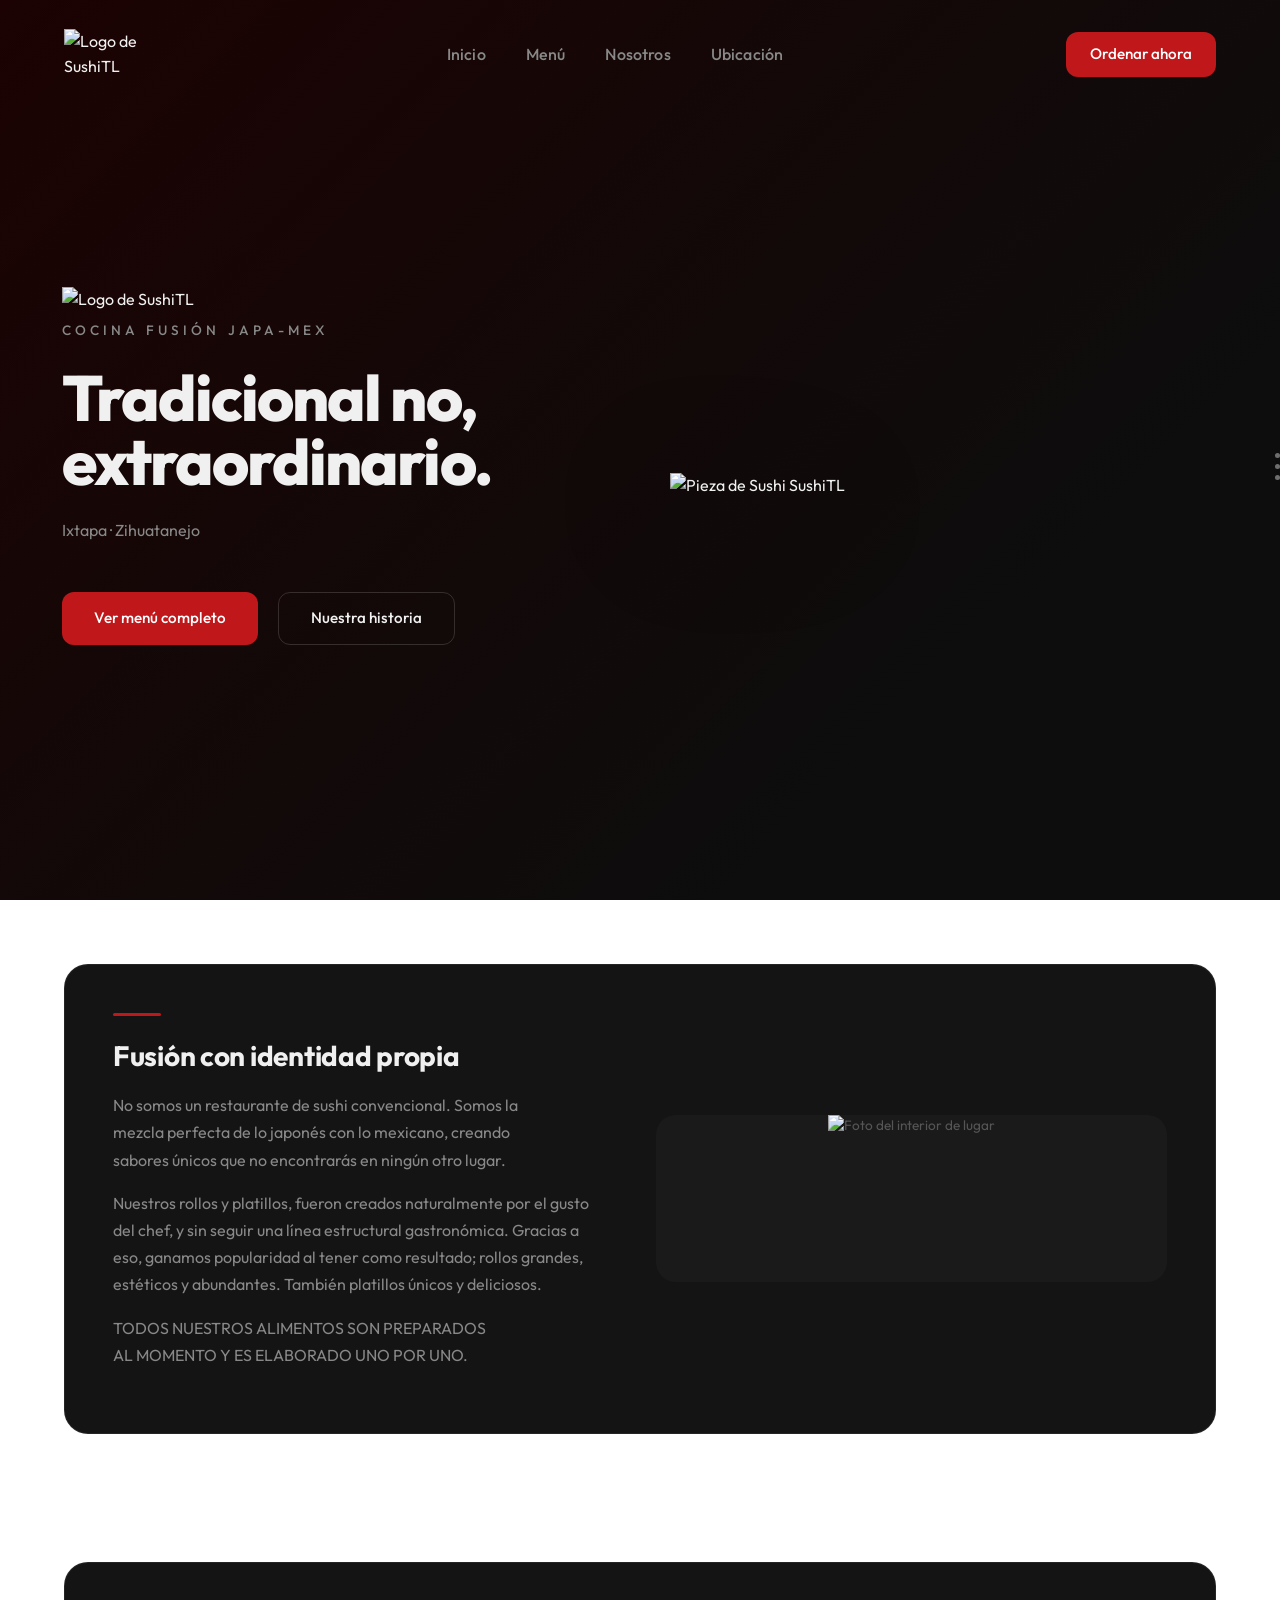
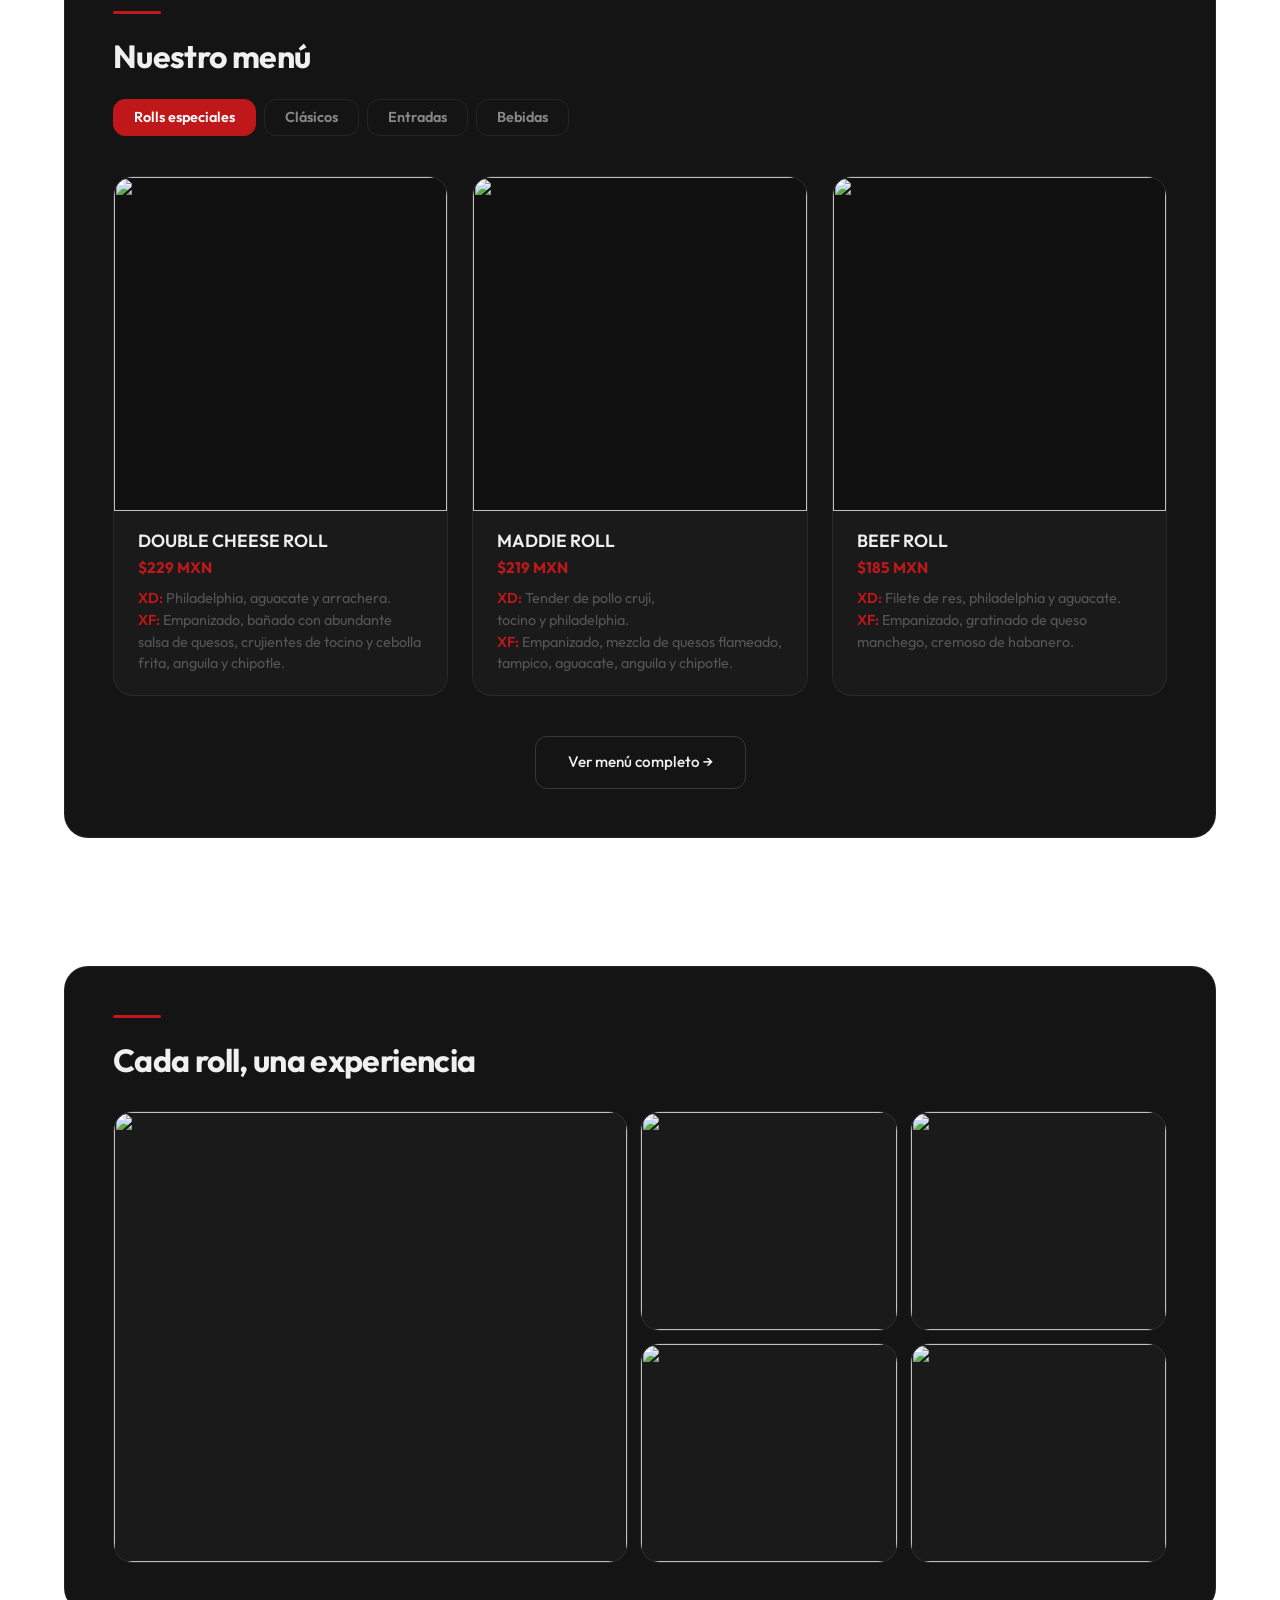
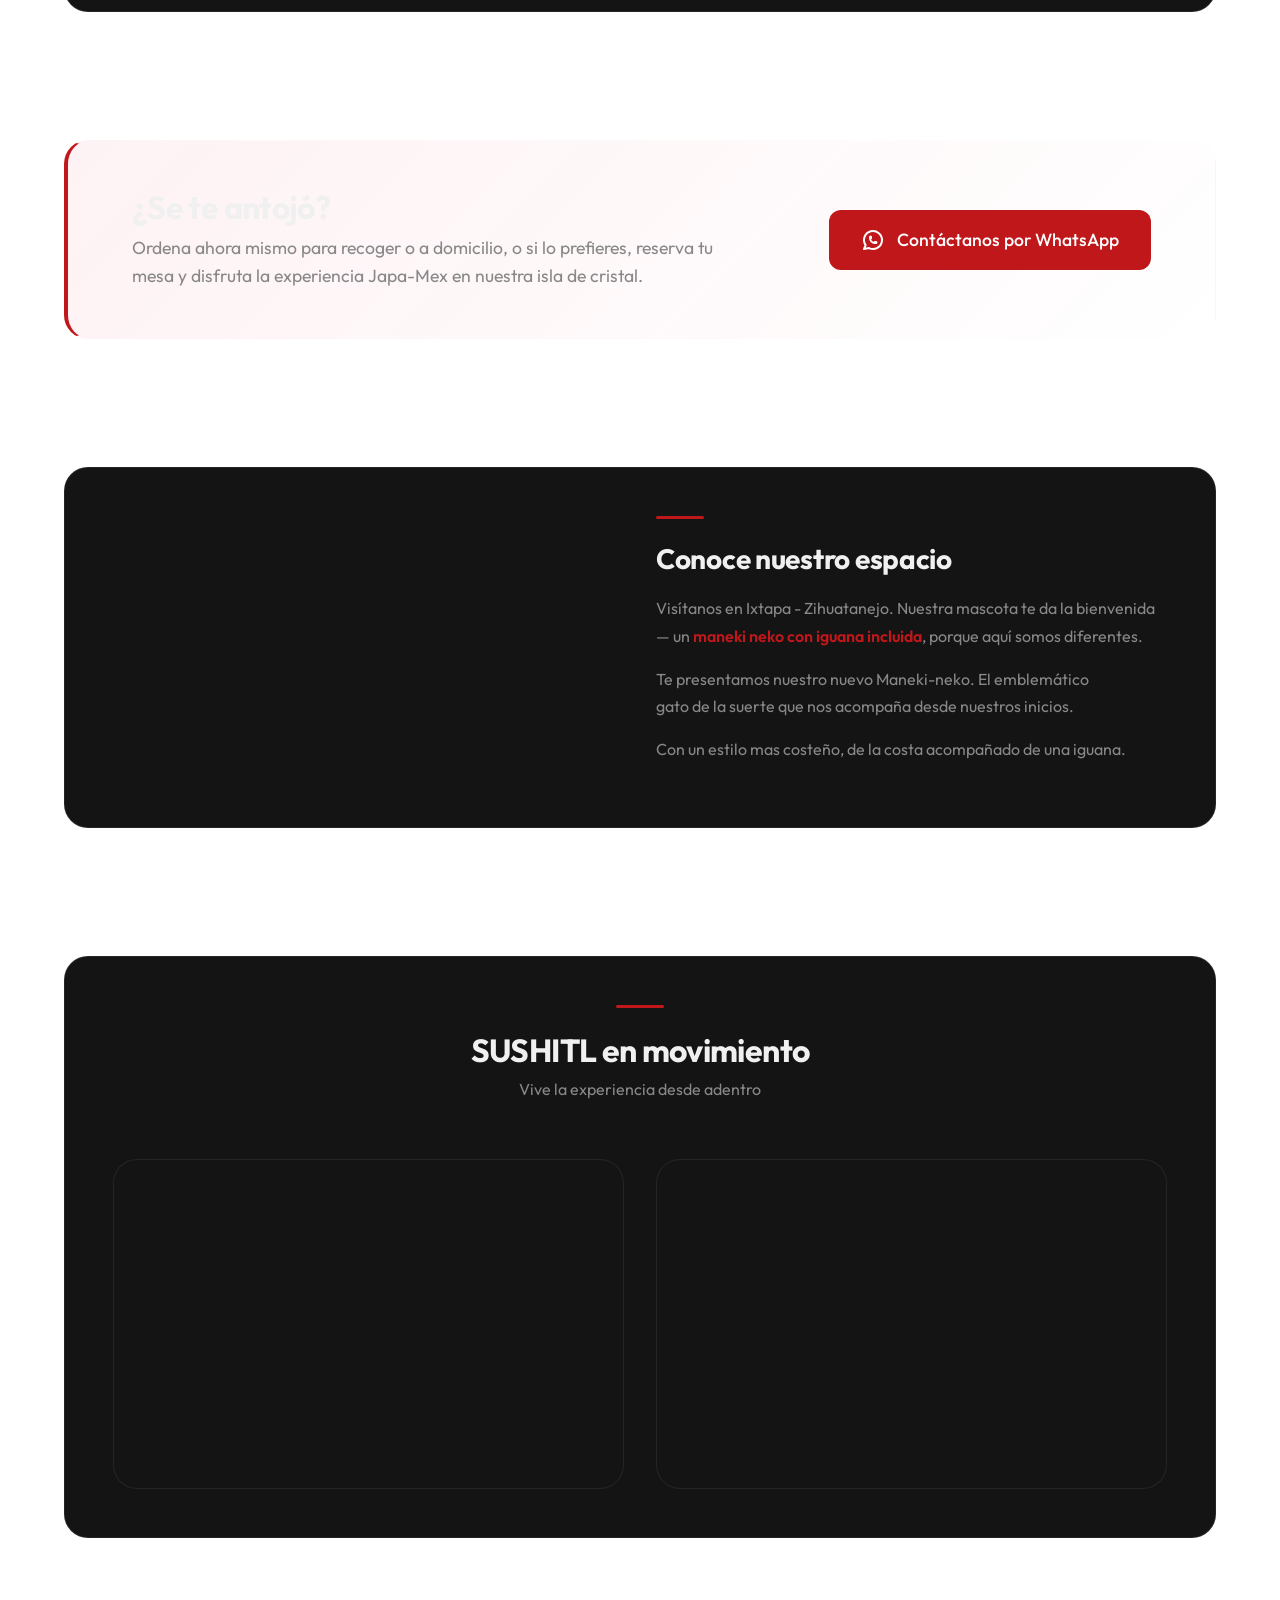
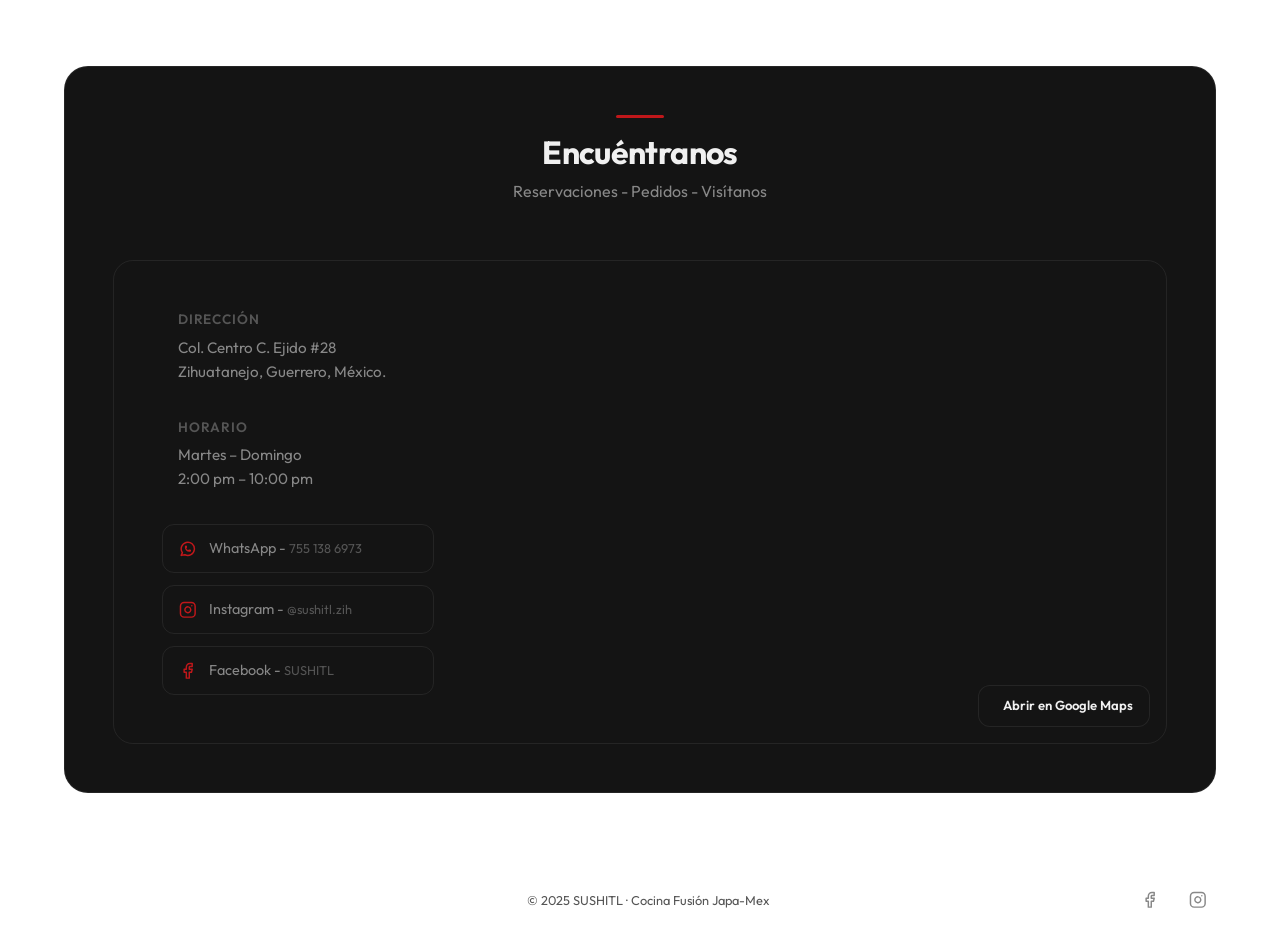
==== index.html @ c2fad71a "Initial commit" ====
<!DOCTYPE html>
<html lang="es">

<head>
    <meta charset="UTF-8">
    <meta name="viewport" content="width=device-width, initial-scale=1.0">
    <title>SUSHITL | Tradicional no, Extraordinario</title>
    <link rel="icon" href="images/sushitl-logo.jpg" type="image/png">
    <meta name="description"
        content="SushiTL — Cocina Fusión Japa-Mex en Ixtapa · Zihuatanejo. Tradicional no, extraordinario. Rollos únicos, ambiente con actitud y sabor que rompe esquemas.">

    <!-- CSS -->
    <link rel="stylesheet" href="index.css">

    <!-- Icons (Lucide via CDN — estilo outline limpio) -->
    <link rel="stylesheet" href="https://cdn.jsdelivr.net/npm/lucide-static@latest/font/lucide.min.css">
</head>

<body>

    <!-- ═══════════════════════════════════════════
         SECCIÓN 1 — NAVEGACIÓN FIJA (Floating Pill)
         ═══════════════════════════════════════════ -->
    <nav class="navbar" id="navbar">
        <div class="nav-inner">
            <a href="#" class="nav-logo">
                <img src="images/sushitl-logo.webp" alt="Logo de SushiTL" class="logo-sushi">
            </a>

            <div class="nav-links" id="navLinks">
                <a href="#inicio">Inicio</a>
                <a href="#menu">Menú</a>
                <a href="#nosotros">Nosotros</a>
                <a href="#contacto">Ubicación</a>
            </div>

            <div class="nav-cta">
                <a href="https://wa.me/527551386973" target="_blank" class="btn btn-primary">Ordenar ahora</a>
            </div>

            <div class="nav-hamburger" id="navHamburger">
                <span></span>
                <span></span>
                <span></span>
            </div>
        </div>
    </nav>


    <!-- ═══════════════════════════════════════════
         SECCIÓN 2 — HERO PRINCIPAL
         ═══════════════════════════════════════════ -->
    <section class="hero" id="inicio">
        <div class="container hero-container">
            <!-- Columna Izquierda: Información -->
            <div class="hero-content">
                <div class="hero-logo">
                    <img src="images/sushitl-logo.webp" alt="Logo de SushiTL">
                </div>
                <p class="hero-tagline-sub">Cocina Fusión Japa-Mex</p>

                <h1>Tradicional no,<br>extraordinario.</h1>
                <p class="hero-location">Ixtapa · Zihuatanejo</p>

                <div class="hero-btns">
                    <a href="menu.html" class="btn btn-primary">Ver menú completo</a>
                    <a href="#nosotros" class="btn btn-ghost">Nuestra historia</a>
                </div>
            </div>

            <!-- Columna Derecha: Visual Protagonista -->
            <div class="hero-visual">
                <img src="images/descarga (1) (1).webp" alt="Pieza de Sushi SushiTL" class="hero-main-img">
            </div>
        </div>

        <!-- Decoración scroll -->
        <div class="hero-scroll">
            <span class="dot"></span>
            <span class="dot"></span>
            <span class="dot"></span>
        </div>
    </section>


    <!-- ═══════════════════════════════════════════
         SECCIÓN 3 — PROPUESTA DE VALOR / NOSOTROS
         ═══════════════════════════════════════════ -->
    <section class="section-spacing" id="nosotros">
        <div class="container">
            <div class="island">
                <div class="about-grid">
                    <div class="about-text">
                        <span class="red-line"></span>
                        <h2>Fusión con identidad propia</h2>
                        <p>No somos un restaurante de sushi convencional. Somos la mezcla perfecta de lo japonés con lo
                            mexicano, creando sabores únicos que no encontrarás en ningún otro lugar.</p>
                        <p>Nuestros rollos y platillos, fueron creados naturalmente por el gusto del chef, y sin seguir
                            una línea estructural gastronómica. Gracias a eso, ganamos popularidad al tener como
                            resultado; rollos grandes, estéticos y abundantes. También platillos únicos y deliciosos.
                        </p>
                        <p>TODOS NUESTROS ALIMENTOS SON PREPARADOS AL MOMENTO Y ES ELABORADO UNO POR UNO.</p>
                    </div>

                    <!-- PLACEHOLDER DE IMAGEN — Reemplazar con foto real -->
                    <div class="img-placeholder" id="img-about">
                        <img src="https://scontent.fzih1-1.fna.fbcdn.net/v/t39.30808-6/488909285_1261597365696601_9047463245509413797_n.jpg?_nc_cat=102&ccb=1-7&_nc_sid=b895b5&_nc_ohc=j288w4Dm8j8Q7kNvwFAEn2N&_nc_oc=Adr-n_yNKhBr1cwa4BgNX-9LPPC2iqt2MtTGx2uJZjyz4WB-P-htLuH_4IhL6_fvprG1IUCR7dQPRV7jxufiazBk&_nc_zt=23&_nc_ht=scontent.fzih1-1.fna&_nc_gid=7O1BqbRXb-C21qXTEwcbvg&_nc_ss=7a3a8&oh=00_Af1lSzBT2AkLTJF55dZ5pf234eXpmf8d72IYXFbyvSBJcA&oe=69EC7AC1"
                            alt="Foto del interior de lugar">
                    </div>
                </div>
            </div>
        </div>
    </section>


    <!-- ═══════════════════════════════════════════
         SECCIÓN 4 — MENÚ DESTACADO
         ═══════════════════════════════════════════ -->
    <section class="section-spacing" id="menu">
        <div class="container">
            <div class="island">
                <span class="red-line"></span>
                <h2 class="section-title">Nuestro menú</h2>

                <!-- Tabs de categoría -->
                <div class="menu-tabs">
                    <button class="menu-tab active" data-category="especiales">Rolls especiales</button>
                    <button class="menu-tab" data-category="clasicos">Clásicos</button>
                    <button class="menu-tab" data-category="entradas">Entradas</button>
                    <button class="menu-tab" data-category="bebidas">Bebidas</button>
                </div>

                <!-- Grid de platillos -->
                <div class="menu-grid" id="menuGrid">

                    <!-- Card 1 — Double Cheese Roll -->
                    <div class="menu-card" data-category="especiales">
                        <div class="menu-card-img">
                            <img src="https://scontent.fzih1-1.fna.fbcdn.net/v/t39.30808-6/540526323_1395556042300732_8328363149174479813_n.jpg?_nc_cat=109&ccb=1-7&_nc_sid=7b2446&_nc_ohc=UUCuMqIdQoIQ7kNvwHUlQF5&_nc_oc=Adr47FfxOa3nIsk9gmMFgqzasvCRX0ozVfVD-gwCmPlXpL87I1YR-zJu-p2eWfHbLpS0tubYmrkVbJ8DWxlq22N6&_nc_zt=23&_nc_ht=scontent.fzih1-1.fna&_nc_gid=wGWGQAonHroOcv-V3FwlXQ&_nc_ss=7a3a8&oh=00_Af1nj7dkqT46IygThmx-CPEhFl9mWLd_klX8VqLkmdwcKA&oe=69EC69FC"
                                alt="">
                        </div>
                        <div class="menu-card-body">
                            <h3 class="menu-card-name">Double Cheese Roll</h3>
                            <span class="menu-card-price">$229 MXN</span>
                            <p class="menu-card-desc"><span style="font-weight: 600;" class="span-red">XD:</span>
                                Philadelphia, aguacate y arrachera. <br>
                                <span style="font-weight: 600;" class="span-red">XF:</span>
                                Empanizado, bañado con abundante salsa de quesos, crujientes de tocino y cebolla frita,
                                anguila y chipotle.
                            </p>
                        </div>
                    </div>

                    <!-- Card 2 — Mexican Roll -->
                    <div class="menu-card" data-category="especiales">
                        <div class="menu-card-img">
                            <img src="https://scontent.fzih1-1.fna.fbcdn.net/v/t39.30808-6/523802828_1389402636249406_4219379159739626044_n.jpg?_nc_cat=104&ccb=1-7&_nc_sid=7b2446&_nc_ohc=CtJhnJ2GrNwQ7kNvwFtiHzm&_nc_oc=Ado78tTeSIDZXLUwZ9AQ8dxCO96zUX1_dsQJ3-uDCcINPbY_hvE2w-11Zo4yLDR3RcHH5v_jFxO1D9uiylkZcCZr&_nc_zt=23&_nc_ht=scontent.fzih1-1.fna&_nc_gid=wjVRnpnN-qmLonpI6UIrSg&_nc_ss=7a3a8&oh=00_Af2FSueLe7eCL6HaOLmU8WIL2c3nt99rgUXjwlHLmE5LoQ&oe=69EC814E"
                                alt="">
                        </div>
                        <div class="menu-card-body">
                            <h3 class="menu-card-name">Maddie Roll</h3>
                            <span class="menu-card-price">$219 MXN</span>
                            <p class="menu-card-desc"><span style="font-weight: 600;" class="span-red">XD:</span>
                                Tender de pollo crují, tocino y philadelphia. <br>
                                <span style="font-weight: 600;" class="span-red">XF:</span>
                                Empanizado, mezcla de quesos flameado, tampico, aguacate, anguila y chipotle.
                            </p>
                        </div>
                    </div>

                    <!-- Card 3 — Sushitl Roll -->
                    <div class="menu-card" data-category="especiales">
                        <div class="menu-card-img">
                            <img src="https://scontent.fzih1-1.fna.fbcdn.net/v/t39.30808-6/561546674_1436857454837257_3097389067008338746_n.jpg?_nc_cat=103&ccb=1-7&_nc_sid=7b2446&_nc_ohc=PKKvgyGpVHQQ7kNvwFVO32X&_nc_oc=AdpDOObJ7pAHWVuXeuziMd2-mc9EzMa9zBwXL4WwqKbGQ5nwJWM7nWlcDPFVipjd2852vxw8-0h6_H4CS1qDMF0u&_nc_zt=23&_nc_ht=scontent.fzih1-1.fna&_nc_gid=krl9rfp1JKHWBkgB8FW_pQ&_nc_ss=7a3a8&oh=00_Af3tlQXPiD1dD2gIAmfeuvt7n5izL148DNpJF5q-daAW2g&oe=69EC8676"
                                alt="">
                        </div>
                        <div class="menu-card-body">
                            <h3 class="menu-card-name">Beef Roll</h3>
                            <span class="menu-card-price">$185 MXN</span>
                            <p class="menu-card-desc"><span style="font-weight: 600;" class="span-red">XD:</span>
                                Filete de res, philadelphia y aguacate. <br>
                                <span style="font-weight: 600;" class="span-red">XF:</span>
                                Empanizado, gratinado de queso manchego, cremoso de habanero.
                            </p>
                        </div>
                    </div>

                    <!-- Card 5 — Philadelphia Roll (Clásicos) -->
                    <div class="menu-card" data-category="clasicos" style="display:none;">
                        <div class="menu-card-img">
                            <img src="https://scontent.fzih1-1.fna.fbcdn.net/v/t39.30808-6/557014695_1421921629664173_5354417396296960469_n.jpg?_nc_cat=110&ccb=1-7&_nc_sid=7b2446&_nc_ohc=M07DYJAZya0Q7kNvwEkoaJS&_nc_oc=Ado0bG4xbPPBVE0rC6q3gCMhzCUZf3VZXn6FoalnIlmHTMoXlbcT6MV09F1q-AFsOeSgJIvB2UlZmOpUw9_rY4Kt&_nc_zt=23&_nc_ht=scontent.fzih1-1.fna&_nc_gid=5YYjxZYN1wIbvnoe6AErRg&_nc_ss=7a3a8&oh=00_Af0TT12CDiBcgMlWd3GB7FiP9PN0k78Kmz2en5VMPus63g&oe=69EC68A9"
                                alt="">
                        </div>
                        <div class="menu-card-body">
                            <h3 class="menu-card-name">Macho Roll</h3>
                            <span class="menu-card-price">$169 MXN</span>
                            <p class="menu-card-desc"><span style="font-weight: 600;" class="span-red">XD:</span>
                                Camarones tempura, surimi y philadelphia <br>
                                <span style="font-weight: 600;" class="span-red">XF:</span>
                                Laminas de plátano frito y salsa de anguila.
                            </p>
                        </div>
                    </div>

                    <!-- Card 6 — Tempura Roll (Clásicos) -->
                    <div class="menu-card" data-category="clasicos" style="display:none;">
                        <div class="menu-card-img">
                            <img src="https://scontent.fzih1-1.fna.fbcdn.net/v/t39.30808-6/574571363_1454053576450978_3975585918088760446_n.jpg?_nc_cat=103&ccb=1-7&_nc_sid=7b2446&_nc_ohc=QMqWvP1f7Q8Q7kNvwGgd4eX&_nc_oc=Adq1wDwwXnw9GDzJk-m61cebipkeZw1mWChgTgE7zCy4mPkEqDHPg6GRrf3L-FKNb0C8tMxwn0c7eKEpqMlRR0UK&_nc_zt=23&_nc_ht=scontent.fzih1-1.fna&_nc_gid=vNafDTb923XmkB7J7mMvaQ&_nc_ss=7a3a8&oh=00_Af26FwPBb4dPlUTrwA9vXXo_SPpgKoU8K50KV5DePkZjpA&oe=69EC626A"
                                alt="">
                        </div>
                        <div class="menu-card-body">
                            <h3 class="menu-card-name">Avocado Roll</h3>
                            <span class="menu-card-price">$169 MXN</span>
                            <p class="menu-card-desc"><span style="font-weight: 600;" class="span-red">XD:</span>
                                Camarones empanizados, surimi y philadelphia <br>
                                <span style="font-weight: 600;" class="span-red">XF:</span>
                                Laminas de aguacate y ajonjolí tostado.
                            </p>
                        </div>
                    </div>

                    <!-- Card 7 — Edamames (Entradas) -->
                    <div class="menu-card" data-category="entradas" style="display:none;">
                        <div class="menu-card-img">
                            <img src="https://scontent.fzih1-1.fna.fbcdn.net/v/t39.30808-6/657554545_1576715770851424_7192884410417153863_n.jpg?_nc_cat=100&ccb=1-7&_nc_sid=7b2446&_nc_ohc=zaaAwC4Z20QQ7kNvwGt1XL0&_nc_oc=AdpJ_rG2-_7u7DTF183WSvBx82SiPsAQG1bpp4ue2hLIJUi-c_VEuROQ2duEfa4AaW7pInXXXPFvXao3AWHPcHBo&_nc_zt=23&_nc_ht=scontent.fzih1-1.fna&_nc_gid=BEZl2bsNV4z3j-K2MByCkg&_nc_ss=7a3a8&oh=00_Af2jlT7IT2fWm3QtS8hsdDPyIka6tbIeIybJSNyh5kgMeA&oe=69EC745F"
                                alt="">
                        </div>
                        <div class="menu-card-body">
                            <h3 class="menu-card-name">Tostaditas</h3>
                            <span class="menu-card-price">$85 MXN</span>
                            <p class="menu-card-desc">Tostadita a base de wonton, proteína de tu elección aderezado,
                                cubos de aguacate, coronado con poro frito y ajonjolí tostado.
                            </p>
                            <p class="menu-card-desc"><span class="span-red">ATÚN - CAMARÓN ROCA - PULPO</span></p>
                        </div>
                    </div>

                    <div class="menu-card" data-category="entradas" style="display:none;">
                        <div class="menu-card-img">
                            <img src="https://scontent.fzih1-1.fna.fbcdn.net/v/t39.30808-6/490587693_1267379968451674_1986711699972758935_n.jpg?_nc_cat=107&ccb=1-7&_nc_sid=7b2446&_nc_ohc=PAeDcPkonyoQ7kNvwFJaau3&_nc_oc=Adr28mf7bDhpcGTuutlllZIbUTYqu_DY-b3dDI7wOKrD0odDJV568PIksCF9DHJmrCjXmCEmEkkUDb_n5i43K1wM&_nc_zt=23&_nc_ht=scontent.fzih1-1.fna&_nc_gid=l0V00ROWUF85YK1zF_zNmw&_nc_ss=7a3a8&oh=00_Af04W3AO47E5pdRdk_xCBNf8blMGmQ5P7buFWU3Tw7-Aow&oe=69EC5EF4"
                                alt="">
                        </div>
                        <div class="menu-card-body">
                            <h3 class="menu-card-name">Gyozas</h3>
                            <span class="menu-card-price">$129 MXN</span>
                            <p class="menu-card-desc">Pequeñas empanaditas japonesas a base de harina suave, rellenas de
                                su elección, cocidas a vapor y selladas a sartén. Acompañadas de salsa macha.
                            </p>
                            <p class="menu-card-desc"><span class="span-red">CAMARÓN - KIMCHI - POLLO - CERDO</span></p>
                        </div>
                    </div>

                    <!-- Card 9 — Mezcalada (Bebidas) -->
                    <div class="menu-card" data-category="bebidas" style="display:none;">
                        <div class="menu-card-img">
                            <img src="https://scontent.fzih1-1.fna.fbcdn.net/v/t39.30808-6/609180510_1505343841321951_2818492868222442061_n.jpg?_nc_cat=103&ccb=1-7&_nc_sid=7b2446&_nc_ohc=tzYf1JUfvmwQ7kNvwFrOGEN&_nc_oc=AdqZPAdEE9J4f6iZjRrZ3nBhRNGagrCP2LNoqyoc8nCZkq6e656tlGYhAoGXsMxmtnbskReKicGbXni0VsdoGOJo&_nc_zt=23&_nc_ht=scontent.fzih1-1.fna&_nc_gid=UYf-Wz7FQGAaOjPaocj87Q&_nc_ss=7a3a8&oh=00_Af0ZRegW0PC_nccXc-gss0YghAoRDk6i0rVPn1F7zM-8-A&oe=69EC9323"
                                alt="">
                        </div>
                        <div class="menu-card-body">
                            <h3 class="menu-card-name">Aperol Spritz</h3>
                            <span class="menu-card-price">$135 MXN</span>
                        </div>
                    </div>
                </div>

                <div class="menu-cta">
                    <a href="menu.html" class="btn btn-ghost">Ver menú completo →</a>
                </div>
            </div>
        </div>
    </section>


    <!-- ═══════════════════════════════════════════
         SECCIÓN 5 — GALERÍA VISUAL
         ═══════════════════════════════════════════ -->
    <section class="section-spacing" id="galeria">
        <div class="container">
            <div class="island">
                <span class="red-line"></span>
                <h2 class="section-title">Cada roll, una experiencia</h2>

                <div class="gallery-grid">
                    <!-- Item Grande (izquierda) -->
                    <div class="gallery-item large" id="gallery-1">
                        <!-- PLACEHOLDER: Foto principal macro de roll con palillos y salsa goteando -->
                        <img src="https://scontent.fzih1-1.fna.fbcdn.net/v/t39.30808-6/580574814_1461377355718600_2843613885724667035_n.jpg?_nc_cat=101&ccb=1-7&_nc_sid=7b2446&_nc_ohc=BiSjCanF7wYQ7kNvwGD2PPX&_nc_oc=AdrKBaTXfxIO1rOy83sti0W013ttQAX3UWQNoTd1hgkyF_UztcPY1gwSGbeCTujt8eW6oSm5pmUxXypJCI053wix&_nc_zt=23&_nc_ht=scontent.fzih1-1.fna&_nc_gid=8jhRuSya27n6Lqu_nYimzA&_nc_ss=7a3a8&oh=00_Af3TPR7jY4suqP_QKfAPUR-3Z9w1h7ATMKUlxinXxHiDRw&oe=69EC9573"
                            alt="">
                        <div class="gallery-overlay"><span>Mejor producto</span></div>
                    </div>

                    <!-- Item 2 -->
                    <div class="gallery-item" id="gallery-2">
                        <!-- PLACEHOLDER: Foto de plato completo en mesa oscura -->
                        <img src="https://scontent.fzih1-1.fna.fbcdn.net/v/t39.30808-6/632871021_1539976424525359_7280901007860494483_n.jpg?_nc_cat=100&ccb=1-7&_nc_sid=7b2446&_nc_ohc=0BspWyTMum4Q7kNvwErzGRk&_nc_oc=Adp1-K79wQHLo7aOOLyQSrw9w1-Smfx2sx8rEX66JWzwdOOdNFdrMt-uxGDtMi_r4W1IEULwJRnU4E1Kemg-0YhE&_nc_zt=23&_nc_ht=scontent.fzih1-1.fna&_nc_gid=hXA16NYXFiBdyyxFazqonw&_nc_ss=7a3a8&oh=00_Af36NgHSXmSkuBegOc7Qokl-gX309YRA-Om-hQgyHe3FBg&oe=69EC872E"
                            alt="">
                        <div class="gallery-overlay"><span>Plato servido</span></div>
                    </div>

                    <!-- Item 3 -->
                    <div class="gallery-item" id="gallery-3">
                        <!-- PLACEHOLDER: Foto del chef preparando -->
                        <img src="https://scontent.fzih1-1.fna.fbcdn.net/v/t39.30808-6/574570836_1454053569784312_4088708623225959851_n.jpg?_nc_cat=100&ccb=1-7&_nc_sid=7b2446&_nc_ohc=_jQuwWzy2BQQ7kNvwHe5SV5&_nc_oc=AdoBWhqi5j5Thf9JRueknI6cvQvnce_VZrfdWiO5FbAIf067QqdOevr-gaZsCWE2y53moHj-4ZGtRAVCB9dNG9sw&_nc_zt=23&_nc_ht=scontent.fzih1-1.fna&_nc_gid=V4Yzao28C9nUJEqBAhc-wQ&_nc_ss=7a3a8&oh=00_Af1VaNzl9ZAJUOrBKldVjN2gMu0VaOfVJbwKd_h9PjOAgQ&oe=69EC7254"
                            alt="">
                        <div class="gallery-overlay"><span>Preparación</span></div>
                    </div>

                    <!-- Item 4 -->
                    <div class="gallery-item" id="gallery-4">
                        <!-- PLACEHOLDER: Foto de ensalada/entrada japonesa -->
                        <img src="https://scontent.fncg1-1.fna.fbcdn.net/v/t39.30808-6/490406394_1272113467978324_7812839161911314140_n.jpg?_nc_cat=104&ccb=1-7&_nc_sid=7b2446&_nc_ohc=7zSOhuPcTPIQ7kNvwFLxkW1&_nc_oc=Ado12nkD-K5md2qQsUO7CFZ0voDIiYg7Vk-KyIrFBNOGY8frPHffnS_6uOTxu-1TmfM&_nc_zt=23&_nc_ht=scontent.fncg1-1.fna&_nc_gid=Cpo0G3h10OEF5NM9b9QofA&_nc_ss=7a3a8&oh=00_Af1vhIEhCccPXS4sP4Gu0-TOctUVMa_oOc9XYS-AtBeOew&oe=69EC6155"
                            alt="">
                        <div class="gallery-overlay"><span>Entradas</span></div>
                    </div>

                    <!-- Item 5 -->
                    <div class="gallery-item" id="gallery-5">
                        <!-- PLACEHOLDER: Foto del local (neón / ambiente nocturno) -->
                        <img src="https://scontent.fzih1-1.fna.fbcdn.net/v/t39.30808-6/497510512_1293422625847408_6113783587060354869_n.jpg?_nc_cat=108&ccb=1-7&_nc_sid=7b2446&_nc_ohc=e7lS0Pun6XcQ7kNvwH1EvaM&_nc_oc=AdqjqU2p7wpAETQgI6kgqpyNOhqxmThb08kGdXqNijFJ3V1Bm6RFVjLkvtXCWI-Q2YDJJo6_tCKSs2MEZUfLp5tI&_nc_zt=23&_nc_ht=scontent.fzih1-1.fna&_nc_gid=GzglkAxXn1XAG8bjQuqHgg&_nc_ss=7a3a8&oh=00_Af1ixvHSnr3d8K67IdDiA3puLCdgvPiVMVVW3ejq5k5rZQ&oe=69EC6C91"
                            alt="">
                        <div class="gallery-overlay"><span>Ambiente</span></div>
                    </div>
                </div>
            </div>
        </div>
    </section>

    <!-- SECCION CTA - ORDENA AQUI -->
    <section class="section-spacing">
        <div class="container">
            <div class="island cta-banner">
                <div class="cta-banner-content">
                    <h2 class="section-title">¿Se te antojó?</h2>
                    <p>Ordena ahora mismo para recoger o a domicilio, o si lo prefieres, reserva tu mesa y disfruta la
                        experiencia Japa-Mex en nuestra isla de cristal.</p>
                </div>
                <div class="cta-banner-action">
                    <a href="https://wa.me/527551386973" target="_blank" class="btn btn-primary cta-banner-whatsapp">
                        <svg xmlns="http://www.w3.org/2000/svg" width="24" height="24" viewBox="0 0 24 24" fill="none"
                            stroke="currentColor" stroke-width="2" stroke-linecap="round" stroke-linejoin="round"
                            class="icon-whatsapp">
                            <path d="M3 21l1.65 -3.8a9 9 0 1 1 3.4 2.9l-5.05 .9" />
                            <path
                                d="M9 10a.5 .5 0 0 0 1 0v-1a.5 .5 0 0 0 -1 0v1a5 5 0 0 0 5 5h1a.5 .5 0 0 0 0 -1h-1a.5 .5 0 0 0 0 1" />
                        </svg>
                        Contáctanos por WhatsApp
                    </a>
                </div>
            </div>
        </div>
    </section>

    <!-- SECCION 6 - MASCOTA -->
    <section class="section-spacing" id="mascota">
        <div class="container">
            <div class="island">
                <div class="mascota-grid">
                    <!-- PLACEHOLDER DE IMAGEN — Reemplazar con foto real -->
                    <div class="img-placeholder" id="img-mascota">
                        <img src="https://scontent.fzih1-1.fna.fbcdn.net/v/t39.30808-6/598927546_1493570005832668_8672663399149172513_n.jpg?stp=cp6_dst-jpg_tt6&_nc_cat=106&ccb=1-7&_nc_sid=7b2446&_nc_ohc=W15fcniDXTAQ7kNvwFxr3O3&_nc_oc=AdqV5VWGL9g_Zt0OXhoQ9P0eObEqFzX3ZimFlxLqub37gHpehZqvV3-_xmZRgmCRaZs0Um1O_muoL-X4wRPnLPTd&_nc_zt=23&_nc_ht=scontent.fzih1-1.fna&_nc_gid=Cb3FwvlXGXGipKxZNdNhmQ&_nc_ss=7a3a8&oh=00_Af1ErX-EsvX99TV02y8Eck06NOAj5hM8qbU9gORPq7m19w&oe=69EC66E9"
                            alt="">
                    </div>
                    <div class="mascota-text">
                        <span class="red-line"></span>
                        <h2>Conoce nuestro espacio</h2>
                        <p>Visítanos en Ixtapa - Zihuatanejo. Nuestra mascota te da la bienvenida — un <span
                                class="span-red" style="font-weight: 600;">maneki neko con iguana incluida</span>,
                            porque aquí somos diferentes.</p>
                        <p>Te presentamos nuestro nuevo Maneki-neko. El emblemático gato de la suerte que nos acompaña
                            desde nuestros inicios.</p>
                        <p>Con un estilo mas costeño, de la costa acompañado de una iguana.</p>
                    </div>
                </div>
            </div>
        </div>
    </section>

    <!-- SECCION 7 - VIDEOS -->
    <section class="section-spacing" id="videos">
        <div class="container">
            <div class="island">
                <div style="text-align: center; margin-bottom: 3.5rem;">
                    <span class="red-line" style="margin-left: auto; margin-right: auto;"></span>
                    <h2 class="section-title">SUSHITL en movimiento</h2>
                    <p class="section-subtitle">Vive la experiencia desde adentro</p>
                </div>
                <div class="video-grid">
                    <div class="video-item island">
                        <iframe src="https://www.youtube.com/embed/W0Xjdb2YWQU?si=ZS0RaQgnHz6q-3ah"
                            title="YouTube video player" frameborder="0"
                            allow="accelerometer; autoplay; clipboard-write; encrypted-media; gyroscope; picture-in-picture; web-share"
                            referrerpolicy="strict-origin-when-cross-origin" allowfullscreen></iframe>
                    </div>
                    <div class="video-item island">
                        <iframe src="https://www.youtube.com/embed/GTZU9Tnh3_o?si=cCFGqNfFOaOFScrv"
                            title="YouTube video player" frameborder="0"
                            allow="accelerometer; autoplay; clipboard-write; encrypted-media; gyroscope; picture-in-picture; web-share"
                            referrerpolicy="strict-origin-when-cross-origin" allowfullscreen></iframe>
                    </div>
                </div>
            </div>
        </div>
    </section>

    <!-- SECCION 8 - UBICACION Y CONTACTO -->
    <section class="section-spacing" id="contacto">
        <div class="container">
            <div class="island">
                <div style="text-align: center; margin-bottom: 3.5rem;">
                    <span class="red-line" style="margin: 0 auto 1rem;"></span>
                    <h2 class="section-title">Encuéntranos</h2>
                    <p class="section-subtitle">Reservaciones - Pedidos - Visítanos</p>
                </div>

                <div class="contact-layout">
                    <div class="contact-panel">
                        <div class="contact-address-block">
                            <i class="icon-map-pin contact-panel-icon"></i>
                            <div>
                                <strong>Dirección</strong>
                                <p>Col. Centro C. Ejido #28</p>
                                <p>Zihuatanejo, Guerrero, México.</p>
                            </div>
                        </div>

                        <div class="contact-address-block">
                            <i class="icon-clock contact-panel-icon"></i>
                            <div>
                                <strong>Horario</strong>
                                <p>Martes – Domingo<br>2:00 pm – 10:00 pm</p>
                            </div>
                        </div>

                        <div class="contact-ctas">
                            <a href="https://wa.me/527551386973" target="_blank" class="contact-cta-pill">
                                <svg xmlns="http://www.w3.org/2000/svg" width="24" height="24" viewBox="0 0 24 24"
                                    fill="none" stroke="currentColor" stroke-width="2" stroke-linecap="round"
                                    stroke-linejoin="round" class="icon-whatsapp">
                                    <path d="M3 21l1.65 -3.8a9 9 0 1 1 3.4 2.9l-5.05 .9" />
                                    <path
                                        d="M9 10a.5 .5 0 0 0 1 0v-1a.5 .5 0 0 0 -1 0v1a5 5 0 0 0 5 5h1a.5 .5 0 0 0 0 -1h-1a.5 .5 0 0 0 0 1" />
                                </svg>
                                <span>WhatsApp - <small>755 138 6973</small></span>
                            </a>
                            <a href="https://www.instagram.com/sushitl.zih/" target="_blank" class="contact-cta-pill">
                                <svg xmlns="http://www.w3.org/2000/svg" width="24" height="24" viewBox="0 0 24 24"
                                    fill="none" stroke="currentColor" stroke-width="2" stroke-linecap="round"
                                    stroke-linejoin="round" class="icon-instagram">
                                    <rect x="2" y="2" width="20" height="20" rx="5" ry="5"></rect>
                                    <path d="M16 11.37A4 4 0 1 1 12.63 8 4 4 0 0 1 16 11.37z"></path>
                                    <line x1="17.5" y1="6.5" x2="17.51" y2="6.5"></line>
                                </svg>
                                <span>Instagram - <small>@sushitl.zih</small></span>
                            </a>
                            <a href="https://www.facebook.com/SUSHITL.ZIHUATANEJO/" target="_blank"
                                class="contact-cta-pill">
                                <svg xmlns="http://www.w3.org/2000/svg" width="24" height="24" viewBox="0 0 24 24"
                                    fill="none" stroke="currentColor" stroke-width="2" stroke-linecap="round"
                                    stroke-linejoin="round" class="icon-facebook">
                                    <path d="M18 2h-3a5 5 0 0 0-5 5v3H7v4h3v8h4v-8h3l1-4h-4V7a1 1 0 0 1 1-1h3z"></path>
                                </svg>
                                <span>Facebook - <small>SUSHITL</small></span>
                            </a>
                        </div>
                    </div>

                    <div class="contact-map">
                        <iframe
                            src="https://www.google.com/maps/embed?pb=!1m18!1m12!1m3!1d1971.2!2d-101.5577561!3d17.6404369!2m3!1f0!2f0!3f0!3m2!1i1024!2i768!4f13.1!3m3!1m2!1s0x8434774fcfdcc17d%3A0x140328b078bb4a69!2sSUSHITL%20COCINA%20FUSI%C3%93N%20JAPAMEX!5e0!3m2!1ses-419!2smx!4v1713634000000!5m2!1ses-419!2smx"
                            width="100%" height="100%" style="border:0;" allowfullscreen="" loading="lazy"
                            referrerpolicy="no-referrer-when-downgrade"></iframe>
                        <a href="https://www.google.com/maps/place/SUSHITL+COCINA+FUSI%C3%93N+JAPAMEX/@17.640442,-101.560331,790m/data=!3m2!1e3!4b1!4m6!3m5!1s0x8434774fcfdcc17d:0x140328b078bb4a69!8m2!3d17.6404369!4d-101.5577561!16s%2Fg%2F11js2btvky"
                            target="_blank" class="map-open-btn">
                            <i class="icon-external-link"></i> Abrir en Google Maps
                        </a>
                    </div>
                </div>
            </div>
        </div>
    </section>

    <!-- ═══════════════════════════════════════════
         SECCIÓN 8 — FOOTER
         ═══════════════════════════════════════════ -->
    <footer class="site-footer">
        <div class="container">
            <div class="footer-inner">
                <div class="footer-logo">
                    <img src="images/sushitl-logo.webp" alt="">
                </div>

                <span class="footer-copy">© 2025 SUSHITL · Cocina Fusión Japa-Mex</span>

                <div class="footer-social">
                    <a href="https://www.facebook.com/SUSHITL.ZIHUATANEJO/" target="_blank" title="Facebook">
                        <svg xmlns="http://www.w3.org/2000/svg" width="24" height="24" viewBox="0 0 24 24" fill="none"
                            stroke="currentColor" stroke-width="2" stroke-linecap="round" stroke-linejoin="round"
                            class="icon-facebook">
                            <path d="M18 2h-3a5 5 0 0 0-5 5v3H7v4h3v8h4v-8h3l1-4h-4V7a1 1 0 0 1 1-1h3z"></path>
                        </svg>
                    </a>
                    <a href="https://www.instagram.com/sushitl.zih/" target="_blank" title="Instagram">
                        <svg xmlns="http://www.w3.org/2000/svg" width="24" height="24" viewBox="0 0 24 24" fill="none"
                            stroke="currentColor" stroke-width="2" stroke-linecap="round" stroke-linejoin="round"
                            class="icon-instagram">
                            <rect x="2" y="2" width="20" height="20" rx="5" ry="5"></rect>
                            <path d="M16 11.37A4 4 0 1 1 12.63 8 4 4 0 0 1 16 11.37z"></path>
                            <line x1="17.5" y1="6.5" x2="17.51" y2="6.5"></line>
                        </svg>
                    </a>
                </div>
            </div>
        </div>
    </footer>


    <!-- ═══════════════════════════════════════════
         JAVASCRIPT
         ═══════════════════════════════════════════ -->
    <script>
        // ── Navbar scroll effect ──
        const navbar = document.getElementById('navbar');
        window.addEventListener('scroll', () => {
            navbar.classList.toggle('scrolled', window.scrollY > 50);
        });

        // ── Mobile hamburger ──
        const hamburger = document.getElementById('navHamburger');
        const navLinks = document.getElementById('navLinks');

        hamburger.addEventListener('click', () => {
            hamburger.classList.toggle('open');
            navLinks.classList.toggle('open');
        });

        // Close mobile menu on link click
        navLinks.querySelectorAll('a').forEach(link => {
            link.addEventListener('click', () => {
                hamburger.classList.remove('open');
                navLinks.classList.remove('open');
            });
        });

        // ── Menu tabs filtering ──
        const tabs = document.querySelectorAll('.menu-tab');
        const cards = document.querySelectorAll('.menu-card');

        tabs.forEach(tab => {
            tab.addEventListener('click', () => {
                // Update active tab
                tabs.forEach(t => t.classList.remove('active'));
                tab.classList.add('active');

                const category = tab.dataset.category;
                let visibleCount = 0;

                cards.forEach(card => {
                    if (card.dataset.category === category) {
                        card.style.display = '';
                        visibleCount++;
                        // Only show first 3
                        if (visibleCount > 3) card.style.display = 'none';
                    } else {
                        card.style.display = 'none';
                    }
                });
            });
        });
    </script>

</body>

</html>
---- index.css ----
@import url('https://fonts.googleapis.com/css2?family=Montserrat:ital,wght@0,100..900;1,100..900&family=Outfit:wght@100..900&display=swap');

/* ═══════════════════════════════════════════════════
   DESIGN TOKENS — SushiTL
   Modificar aquí para cambiar toda la estética global
   ═══════════════════════════════════════════════════ */
:root {
    /* Colores */
    --bg-deep: #0D0D0D;
    --bg-surface: #141414;
    --bg-card: #1A1A1A;
    --bg-card-hover: #222222;
    --border-subtle: rgba(255, 255, 255, 0.07);
    --border-hover: rgba(255, 255, 255, 0.15);

    --primary: #C0171A;
    --primary-soft: rgba(192, 23, 26, 0.15);
    --primary-glow: rgba(192, 23, 26, 0.4);

    --white: #FFFFFF;
    --text-primary: #F0F0F0;
    --text-secondary: #888888;
    --text-muted: #555555;

    /* Tipografía - Outfit (Activa), Montserrat (Disponible) */
    --font-main: 'Outfit', sans-serif;

    /* Espaciado */
    --section-gap: 4rem;
    --island-padding: 3rem;
    --island-radius: 24px;
    --card-radius: 20px;
    --pill-radius: 50px;
    --btn-radius: 12px;

    /* Transiciones */
    --ease: cubic-bezier(0.16, 1, 0.3, 1);
    --t-fast: 0.2s;
    --t-normal: 0.35s;
    --t-slow: 0.6s;
}

/* ═══════════════════════════════════════════════════
   RESET & BASE
   ═══════════════════════════════════════════════════ */
*,
*::before,
*::after {
    margin: 0;
    padding: 0;
    box-sizing: border-box;
}

html {
    scroll-behavior: smooth;
    font-size: 16px;
}

body {
    /* 3/4 rojos: El color carmesí domina la mayor parte del fondo */
    background: linear-gradient(135deg, #1c0202 0%, #0D0D0D 75%);
    background-attachment: fixed;
    color: var(--text-primary);
    font-family: var(--font-main);
    line-height: 1.6;
    overflow-x: hidden;
    -webkit-font-smoothing: antialiased;
    -moz-osx-font-smoothing: grayscale;
}

img {
    max-width: 100%;
    display: block;
}

a {
    text-decoration: none;
    color: inherit;
}

ul {
    list-style: none;
}

/* ═══════════════════════════════════════════════════
   LAYOUT UTILITIES
   ═══════════════════════════════════════════════════ */
.container {
    max-width: 1200px;
    margin: 0 auto;
    padding: 0 1.5rem;
}

.section-spacing {
    padding-top: var(--section-gap);
    padding-bottom: var(--section-gap);
}

/* Isla (contenedor flotante con bordes redondeados) */
.island {
    background: var(--bg-surface);
    border: 1px solid var(--border-subtle);
    border-radius: var(--island-radius);
    padding: var(--island-padding);
}



/* Acento: línea roja decorativa */
.red-line {
    display: block;
    width: 48px;
    height: 3px;
    background: var(--primary);
    margin-bottom: 1.5rem;
    border-radius: 2px;
}

/* ═══════════════════════════════════════════════════
   TIPOGRAFÍA
   ═══════════════════════════════════════════════════ */
h1,
h2,
h3,
h4 {
    font-weight: 700;
    line-height: 1.15;
    color: var(--text-primary);
}

.section-title {
    font-size: 2rem;
    font-weight: 700;
    letter-spacing: -0.02em;
}

.section-subtitle {
    font-size: 1rem;
    color: var(--text-secondary);
    font-weight: 400;
    margin-top: 0.5rem;
}

/* ═══════════════════════════════════════════════════
   BOTONES
   ═══════════════════════════════════════════════════ */
.btn {
    display: inline-flex;
    align-items: center;
    justify-content: center;
    gap: 0.5rem;
    padding: 0.85rem 2rem;
    font-family: var(--font-main);
    font-size: 0.95rem;
    font-weight: 500;
    border-radius: var(--btn-radius);
    border: none;
    cursor: pointer;
    transition: all var(--t-normal) var(--ease);
    white-space: nowrap;
}

.btn-primary {
    background: var(--primary);
    color: var(--white);
}

.btn-primary:hover {
    background: #d41b1e;
    transform: translateY(-2px);
    box-shadow: 0 8px 25px var(--primary-glow);
}

.btn-ghost {
    background: transparent;
    color: var(--text-primary);
    border: 1.5px solid var(--border-hover);
}

.btn-ghost:hover {
    background: rgba(255, 255, 255, 0.05);
    border-color: var(--white);
}

/* ═══════════════════════════════════════════════════
   SECCIÓN 1 — NAVBAR (Floating Pill)
   ═══════════════════════════════════════════════════ */
.navbar {
    position: fixed;
    top: 0;
    left: 0;
    width: 100%;
    z-index: 1000;
    background: transparent;
    border-bottom: 1px solid transparent;
    padding: 1.8rem 0;
    transition: all var(--t-normal) var(--ease);
}

.navbar.scrolled {
    background: rgba(13, 13, 13, 0.8);
    backdrop-filter: blur(15px);
    -webkit-backdrop-filter: blur(15px);
    border-bottom: 1px solid var(--border-subtle);
    padding: 1rem 0;
    box-shadow: 0 4px 30px rgba(0, 0, 0, 0.3);
}

.nav-inner {
    max-width: 1200px;
    margin: 0 auto;
    padding: 0 1.5rem;
    display: flex;
    align-items: center;
    justify-content: space-between;
}

/* Logo en Navbar */
.nav-logo {
    display: flex;
    align-items: baseline;
    gap: 0;
}

.nav-logo img {
    width: 100px;
    height: auto;
}

/* Links */
.nav-links {
    display: flex;
    align-items: center;
    gap: 2.5rem;
}

.nav-links a {
    font-weight: 500;
    color: var(--text-secondary);
    transition: color var(--t-fast);
    letter-spacing: 0.01em;
}

.nav-links a:hover {
    color: var(--white);
}

/* CTA del Navbar */
.nav-cta .btn {
    padding: 0.65rem 1.5rem;
    font-size: 0.95rem;
    border-radius: var(--btn-radius);
}

/* Hamburger (mobile) */
.nav-hamburger {
    display: none;
    flex-direction: column;
    gap: 5px;
    cursor: pointer;
    padding: 5px;
    z-index: 1001;
}

.nav-hamburger span {
    display: block;
    width: 24px;
    height: 2px;
    background: var(--white);
    border-radius: 2px;
    transition: all var(--t-fast);
}

/* ═══════════════════════════════════════════════════
   SECCIÓN 2 — HERO PRINCIPAL
   ═══════════════════════════════════════════════════ */
.hero {
    min-height: 100vh;
    display: flex;
    align-items: center;
    /* Centrado vertical real */
    padding: 0;
    /* Eliminamos padding excesivo para control total */
    position: relative;
    overflow: hidden;
}

.hero-container {
    display: grid;
    grid-template-columns: 1fr 1fr;
    align-items: center;
    gap: 4rem;
    width: 100%;
}

.hero-content {
    position: relative;
    z-index: 2;
    text-align: left;
    padding-top: 2rem;
    /* Compensar visualmente el Navbar */
}

.hero-visual {
    position: relative;
    z-index: 1;
    display: flex;
    justify-content: center;
    padding-top: 2rem;
    /* Regresamos al ajuste de posición baja */
}

.hero-main-img {
    width: 140%;
    max-width: 650px;
    height: auto;
    filter: drop-shadow(0 20px 60px rgba(0, 0, 0, 0.9));
    animation: floating 6s ease-in-out infinite;
    user-select: none;
    pointer-events: none;
    transform: translateY(20px);
    /* Regresamos la posición base baja */
}

@keyframes floating {

    0%,
    100% {
        transform: translateY(20px) rotate(0);
    }

    50% {
        transform: translateY(0px) rotate(1.5deg);
    }
}

/* Ajustes de elementos internos para alineación izquierda */
.hero-logo {
    display: flex;
    justify-content: flex-start;
    margin-bottom: 0.5rem;
}

.hero-logo img {
    width: 180px;
}

.hero-tagline-sub {
    font-size: 0.85rem;
    letter-spacing: 0.3em;
    text-transform: uppercase;
    color: var(--text-secondary);
    font-weight: 500;
    margin-bottom: 1.5rem;
}

.hero h1 {
    font-size: 4rem;
    /* Más grande e imponente */
    font-weight: 800;
    letter-spacing: -0.03em;
    line-height: 1;
    margin-bottom: 1.5rem;
}

.hero-location {
    font-size: 1rem;
    color: var(--text-secondary);
    margin-bottom: 3rem;
}

.hero-btns {
    display: flex;
    gap: 1.25rem;
    justify-content: flex-start;
}

/* Scroll dots */
.hero-scroll {
    margin-top: 2rem;
    display: flex;
    flex-direction: column;
    align-items: center;
    gap: 6px;
    opacity: 0.4;
}

.hero-scroll .dot {
    width: 5px;
    height: 5px;
    border-radius: 50%;
    background: var(--white);
    animation: pulse-dot 2s infinite;
}

.hero-scroll .dot:nth-child(2) {
    animation-delay: 0.3s;
}

.hero-scroll .dot:nth-child(3) {
    animation-delay: 0.6s;
}

@keyframes pulse-dot {

    0%,
    100% {
        opacity: 0.2;
        transform: scale(0.8);
    }

    50% {
        opacity: 1;
        transform: scale(1);
    }
}

/* ═══════════════════════════════════════════════════
   SECCIÓN 3 — PROPUESTA DE VALOR / NOSOTROS
   ═══════════════════════════════════════════════════ */
.about-grid {
    display: grid;
    grid-template-columns: 1fr 1fr;
    gap: 2rem;
    align-items: center;
}

.about-text h2 {
    font-size: 1.75rem;
    font-weight: 700;
    margin-bottom: 1.25rem;
    letter-spacing: -0.01em;
}

.about-text p {
    font-size: 1rem;
    color: var(--text-secondary);
    line-height: 1.7;
    margin-bottom: 1rem;
    text-wrap: balance;
}

/* Placeholder de imagen */
.img-placeholder {
    width: 100%;
    background: var(--bg-card);
    border-radius: var(--card-radius);
    overflow: hidden;
    display: flex;
    flex-direction: column;
    align-items: center;
    justify-content: center;
    gap: 1rem;
    color: var(--text-muted);
    font-size: 0.85rem;
    text-align: center;
}

.img-placeholder img {
    transition: all var(--t-fast);
}

.img-placeholder img:hover {
    transform: scale(1.05);
    transition: all var(--t-fast);
}

.img-placeholder .ph-label {
    font-weight: 600;
    color: var(--text-secondary);
}

.img-placeholder .ph-hint {
    font-size: 0.75rem;
    color: var(--text-muted);
    max-width: 200px;
}

/* Cuando se coloque una imagen real */
.img-placeholder.has-image {
    border: none;
    padding: 0;
    overflow: hidden;
}

.img-placeholder.has-image img {
    width: 100%;
    height: 100%;
    object-fit: cover;
}

/* ═══════════════════════════════════════════════════
   SECCIÓN 4 — MENÚ DESTACADO
   ═══════════════════════════════════════════════════ */

/* Tabs de categoría (Pill Selector) */
.menu-tabs {
    display: flex;
    gap: 0.5rem;
    margin-top: 1.5rem;
    margin-bottom: 2.5rem;
    flex-wrap: wrap;
}

.menu-tab {
    padding: 0.55rem 1.25rem;
    font-family: var(--font-main);
    font-size: 0.9rem;
    font-weight: 600;
    border-radius: var(--btn-radius);
    border: 1.5px solid var(--border-subtle);
    background: transparent;
    color: var(--text-secondary);
    cursor: pointer;
    transition: all var(--t-fast);
}

.menu-tab:hover {
    border-color: var(--border-hover);
    color: var(--text-primary);
}

.menu-tab.active {
    background: var(--primary);
    border-color: var(--primary);
    color: var(--white);
}

/* Grid de tarjetas de menú */
.menu-grid {
    display: grid;
    grid-template-columns: repeat(3, 1fr);
    gap: 1.5rem;
}

.menu-card {
    background: var(--bg-card);
    border: 1px solid var(--border-subtle);
    border-radius: var(--card-radius);
    overflow: hidden;
    transition: all var(--t-normal) var(--ease);
}

.menu-card:hover {
    border-color: var(--border-hover);
    transform: translateY(-4px);
    box-shadow: 0 12px 40px rgba(0, 0, 0, 0.4);
}

.menu-card-img {
    width: 100%;
    aspect-ratio: 1 / 1;
    background: #111111;
    position: relative;
    overflow: hidden;
}

.menu-card-img img {
    width: 100%;
    height: 100%;
    object-fit: cover;
    object-position: center;
    image-rendering: -webkit-optimize-contrast;
    transition: transform var(--t-normal) var(--ease);
}

.menu-card:hover .menu-card-img img {
    transform: scale(1.05);
    /* Zoom sutil al hover */
}

/* Indicador de placeholder circular rojo */
.menu-card-img .ph-dot {
    width: 32px;
    height: 32px;
    border-radius: 50%;
    background: var(--primary-soft);
    border: 2px solid var(--primary);
    display: flex;
    align-items: center;
    justify-content: center;
}

.menu-card-img .ph-dot::after {
    content: '';
    width: 8px;
    height: 8px;
    border-radius: 50%;
    background: var(--primary);
}

.menu-card-body {
    padding: 1.25rem 1.5rem;
}

.menu-card-name {
    font-size: 1.1rem;
    font-weight: 600;
    margin-bottom: 0.25rem;
    text-transform: uppercase;
}

.menu-card-price {
    font-size: 0.95rem;
    font-weight: 700;
    color: var(--primary);
}

.menu-card-desc {
    font-size: 0.9rem;
    color: var(--text-muted);
    margin-top: 0.5rem;
    line-height: 1.5;
    text-wrap: balance;
}

.span-red {
    color: var(--primary);
    font-weight: 600;
}

/* Link de "Ver menú completo" */
.menu-cta {
    text-align: center;
    margin-top: 2.5rem;
}

/* ═══════════════════════════════════════════════════
   SECCIÓN 5 — GALERÍA VISUAL
   ═══════════════════════════════════════════════════ */
.gallery-grid {
    display: grid;
    grid-template-columns: 2fr 1fr 1fr;
    grid-template-rows: repeat(2, 220px);
    gap: 0.75rem;
    margin-top: 2rem;
}

.gallery-item {
    background: var(--bg-card);
    border-radius: var(--card-radius);
    overflow: hidden;
    position: relative;
    cursor: pointer;
    display: flex;
    align-items: center;
    justify-content: center;
    border: 1px solid var(--border-subtle);
    transition: all var(--t-normal) var(--ease);
}

.gallery-item.large {
    grid-row: 1 / 3;
}

.gallery-item img {
    width: 100%;
    height: 100%;
    object-fit: cover;
    transition: transform var(--t-slow) var(--ease);
}

.gallery-item:hover img {
    transform: scale(1.05);
}

.gallery-item:hover {
    border-color: var(--border-hover);
}

/* Overlay de galería */
.gallery-overlay {
    position: absolute;
    inset: 0;
    background: rgba(13, 13, 13, 0.7);
    display: flex;
    align-items: center;
    justify-content: center;
    opacity: 0;
    transition: opacity var(--t-fast);
    border-radius: var(--card-radius);
}

.gallery-item:hover .gallery-overlay {
    opacity: 1;
}

.gallery-overlay span {
    font-weight: 600;
    font-size: 0.95rem;
}

/* Dot placeholder para galería */
.gallery-ph {
    width: 36px;
    height: 36px;
    border-radius: 50%;
    border: 1.5px solid var(--border-hover);
    display: flex;
    align-items: center;
    justify-content: center;
}

/* ═══════════════════════════════════════════════════
   SECCIÓN 6 — MASCOTA / ESPACIO
   ═══════════════════════════════════════════════════ */
.mascota-grid {
    display: grid;
    grid-template-columns: 1fr 1fr;
    gap: 2rem;
    align-items: center;
}

.mascota-text h2 {
    font-size: 1.75rem;
    font-weight: 700;
    margin-bottom: 1.25rem;
    letter-spacing: -0.01em;
}

.mascota-text p {
    font-size: 1rem;
    color: var(--text-secondary);
    line-height: 1.7;
    margin-bottom: 1rem;
    text-wrap: balance;
}

/* Placeholder de imagen */
.img-placeholder {
    width: 100%;
    background: var(--bg-card);
    border-radius: var(--card-radius);
    overflow: hidden;
    display: flex;
    flex-direction: column;
    align-items: center;
    justify-content: center;
    gap: 1rem;
    color: var(--text-muted);
    font-size: 0.85rem;
    text-align: center;
}

.img-placeholder img {
    transition: all var(--t-fast);
    aspect-ratio: 1/1;
    object-fit: cover;
}

.img-placeholder img:hover {
    transform: scale(1.05);
    transition: all var(--t-fast);
}

/* Cuando se coloque una imagen real */
.img-placeholder.has-image {
    border: none;
    padding: 0;
    overflow: hidden;
}

.img-placeholder.has-image img {
    width: 100%;
    height: 100%;
    object-fit: cover;
}


/* ═══════════════════════════════════════════════════
   SECCIÓN CTA BANNER
   ═══════════════════════════════════════════════════ */
.cta-banner {
    display: flex;
    flex-wrap: wrap;
    justify-content: space-between;
    align-items: center;
    gap: 2rem;
    padding: 3rem 4rem;
    background: linear-gradient(135deg, rgba(228, 0, 43, 0.05) 0%, rgba(20, 20, 20, 0) 100%);
    border-left: 4px solid var(--primary);
}

.cta-banner-content {
    flex: 1;
    min-width: 300px;
}

.cta-banner-content .section-title {
    margin-bottom: 0.5rem;
}

.cta-banner-content p {
    color: var(--text-secondary);
    font-size: 1.1rem;
    max-width: 600px;
}

.cta-banner-whatsapp {
    display: inline-flex;
    align-items: center;
    gap: 0.75rem;
    font-size: 1.1rem;
    padding: 1rem 2rem;
}

@media (max-width: 768px) {
    .cta-banner {
        padding: 2.5rem 1.5rem;
        flex-direction: column;
        text-align: center;
        border-left: none;
        border-top: 4px solid var(--primary);
    }

    .cta-banner-content p {
        margin: 0 auto;
    }

    .cta-banner-action {
        width: 100%;
    }

    .cta-banner-whatsapp {
        width: 100%;
        justify-content: center;
    }
}

/* ═══════════════════════════════════════════════════
   SECCIÓN 7 — VIDEOS
   ═══════════════════════════════════════════════════ */
.video-grid {
    display: grid;
    grid-template-columns: 1fr 1fr;
    gap: 2rem;
}

.video-item iframe {
    width: 100%;
    aspect-ratio: 16 / 9;
    border-radius: 12px;
    border: none;
    display: block;
}

/* SECCION 8 - UBICACION Y CONTACTO */
.contact-header {
    text-align: center;
    margin-bottom: 3.5rem;
}

.contact-layout {
    display: grid;
    grid-template-columns: 0.7fr 1.3fr;
    gap: 0;
    min-height: 420px;
    padding: 0;
    overflow: hidden;
    border: 1px solid var(--border-subtle);
    border-radius: var(--card-radius);
}

.contact-panel {
    padding: 3rem;
    display: flex;
    flex-direction: column;
    gap: 2rem;
}

.contact-address-block {
    display: flex;
    gap: 1rem;
    align-items: flex-start;
}

.contact-panel-icon {
    color: var(--primary);
    font-size: 1.2rem;
    margin-top: 0.1rem;
    flex-shrink: 0;
}

.contact-address-block strong {
    display: block;
    font-size: 0.85rem;
    font-weight: 600;
    color: var(--text-muted);
    text-transform: uppercase;
    letter-spacing: 0.06em;
    margin-bottom: 0.3rem;
}

.contact-address-block p {
    font-size: 0.95rem;
    color: var(--text-secondary);
    line-height: 1.6;
}

.contact-ctas {
    display: flex;
    flex-direction: column;
    gap: 0.75rem;
}

.contact-cta-pill {
    display: flex;
    align-items: center;
    gap: 0.75rem;
    padding: 0.75rem 1rem;
    border: 1px solid var(--border-subtle);
    border-radius: var(--btn-radius);
    color: var(--text-secondary);
    text-decoration: none;
    font-size: 0.9rem;
    transition: all var(--t-fast);
}

.contact-cta-pill:hover {
    border-color: var(--primary);
    color: var(--text-primary);
    background: var(--bg-card);
}

.contact-cta-pill i,
.contact-cta-pill svg {
    color: var(--primary);
    font-size: 1.1rem;
    width: 1.1rem;
    height: 1.1rem;
}

.contact-cta-pill small {
    font-size: 0.8rem;
    color: var(--text-muted);
}

.contact-map {
    position: relative;
    min-height: 420px;
}

.contact-map iframe {
    position: absolute;
    inset: 0;
    width: 100%;
    height: 100%;
}

.map-open-btn {
    position: absolute;
    bottom: 1rem;
    right: 1rem;
    display: flex;
    align-items: center;
    gap: 0.5rem;
    padding: 0.6rem 1rem;
    background: var(--bg-surface);
    border: 1px solid var(--border-subtle);
    border-radius: var(--btn-radius);
    color: var(--text-primary);
    font-size: 0.82rem;
    font-weight: 600;
    text-decoration: none;
    backdrop-filter: blur(8px);
    transition: all var(--t-fast);
    z-index: 10;
}

.map-open-btn:hover {
    background: var(--primary);
    border-color: var(--primary);
    color: white;
}

@media (max-width: 900px) {

    .video-grid,
    .contact-layout {
        grid-template-columns: 1fr;
    }

    .contact-panel {
        border-right: none;
        border-bottom: 1px solid var(--border-subtle);
    }

    .contact-map {
        min-height: 300px;
    }
}



/* ═══════════════════════════════════════════════════
   SECCIÓN 8 — FOOTER
   ═══════════════════════════════════════════════════ */
.site-footer {
    padding: 1.5rem 0;
    border-top: 1px solid var(--border-subtle);
}

.footer-inner {
    display: flex;
    align-items: center;
    justify-content: space-between;
}

.footer-logo {
    font-size: 1.2rem;
    font-weight: 800;
}

.footer-logo img {
    width: 100px;
}

.footer-copy {
    font-size: 0.8rem;
    color: var(--text-muted);
}

.footer-social {
    display: flex;
    gap: 0.75rem;
}

.footer-social a {
    width: 36px;
    height: 36px;
    border-radius: 50%;
    border: 1px solid var(--border-subtle);
    display: flex;
    align-items: center;
    justify-content: center;
    color: var(--text-secondary);
    font-size: 0.9rem;
    transition: all var(--t-fast);
}

.footer-social a:hover {
    border-color: var(--primary);
    color: var(--primary);
}

.footer-social a svg,
.footer-social a i {
    width: 1.1rem;
    height: 1.1rem;
}

/* ═══════════════════════════════════════════════════
   RESPONSIVE
   ═══════════════════════════════════════════════════ */
@media (max-width: 992px) {
    .hero-container {
        grid-template-columns: 1fr;
        align-items: center;
        gap: 4rem;
        width: 100%;
    }

    .hero-content {
        position: relative;
        z-index: 2;
        text-align: left;
        padding-top: 2rem;
        /* Compensar visualmente el Navbar */
        margin: 0 auto;
    }

    .hero-visual {
        display: none;
    }

    .about-grid {
        grid-template-columns: 1fr;
        gap: 2rem;
    }

    .menu-grid {
        grid-template-columns: repeat(2, 1fr);
    }

    .gallery-grid {
        grid-template-columns: 1fr 1fr;
        grid-template-rows: auto;
    }

    .gallery-item.large {
        grid-row: auto;
        grid-column: 1 / 3;
        min-height: 280px;
    }

    .mascota-grid {
        grid-template-columns: 1fr;
        gap: 2rem;
    }

    .contact-grid {
        grid-template-columns: repeat(2, 1fr);
        gap: 2.5rem;
    }

    .hero-logo {
        font-size: 2.8rem;
    }

    .hero h1 {
        font-size: 2.4rem;
    }
}

@media (max-width: 768px) {
    :root {
        --section-gap: 3.5rem;
        --island-padding: 1.75rem;
    }

    .navbar {
        width: calc(100%);
        top: 0.75rem;
        padding: 0.7rem 1.25rem;
    }

    .navbar.scrolled {
        width: 100%;
        top: 0;
    }

    .nav-links {
        display: none;
        position: absolute;
        top: calc(100% + 0.75rem);
        left: 0;
        right: 0;
        background: rgba(20, 20, 20, 0.98);
        backdrop-filter: blur(20px);
        border: 1px solid var(--border-subtle);
        border-radius: var(--card-radius);
        padding: 1.5rem;
        flex-direction: column;
        gap: 1.25rem;
        text-align: center;
    }

    .nav-links.open {
        display: flex;
        top: 0;
    }

    .nav-hamburger {
        display: flex;
    }

    .nav-hamburger.open span:nth-child(1) {
        transform: rotate(45deg) translate(5px, 5px);
    }

    .nav-hamburger.open span:nth-child(2) {
        opacity: 0;
    }

    .nav-hamburger.open span:nth-child(3) {
        transform: rotate(-45deg) translate(5px, -5px);
    }

    .menu-grid {
        grid-template-columns: 1fr;
    }

    .gallery-grid {
        grid-template-columns: 1fr;
    }

    .gallery-item img {
        aspect-ratio: 16/9;
    }

    .gallery-item.large {
        grid-column: auto;
        min-height: 250px;
    }

    .contact-grid {
        grid-template-columns: 1fr 1fr;
    }

    .hero-logo {
        font-size: 2.2rem;
    }

    .hero h1 {
        font-size: 2rem;
    }

    .hero-btns {
        flex-direction: column;
        align-items: center;
    }

    .footer-inner {
        flex-direction: column;
        gap: 1.25rem;
        text-align: center;
    }
}
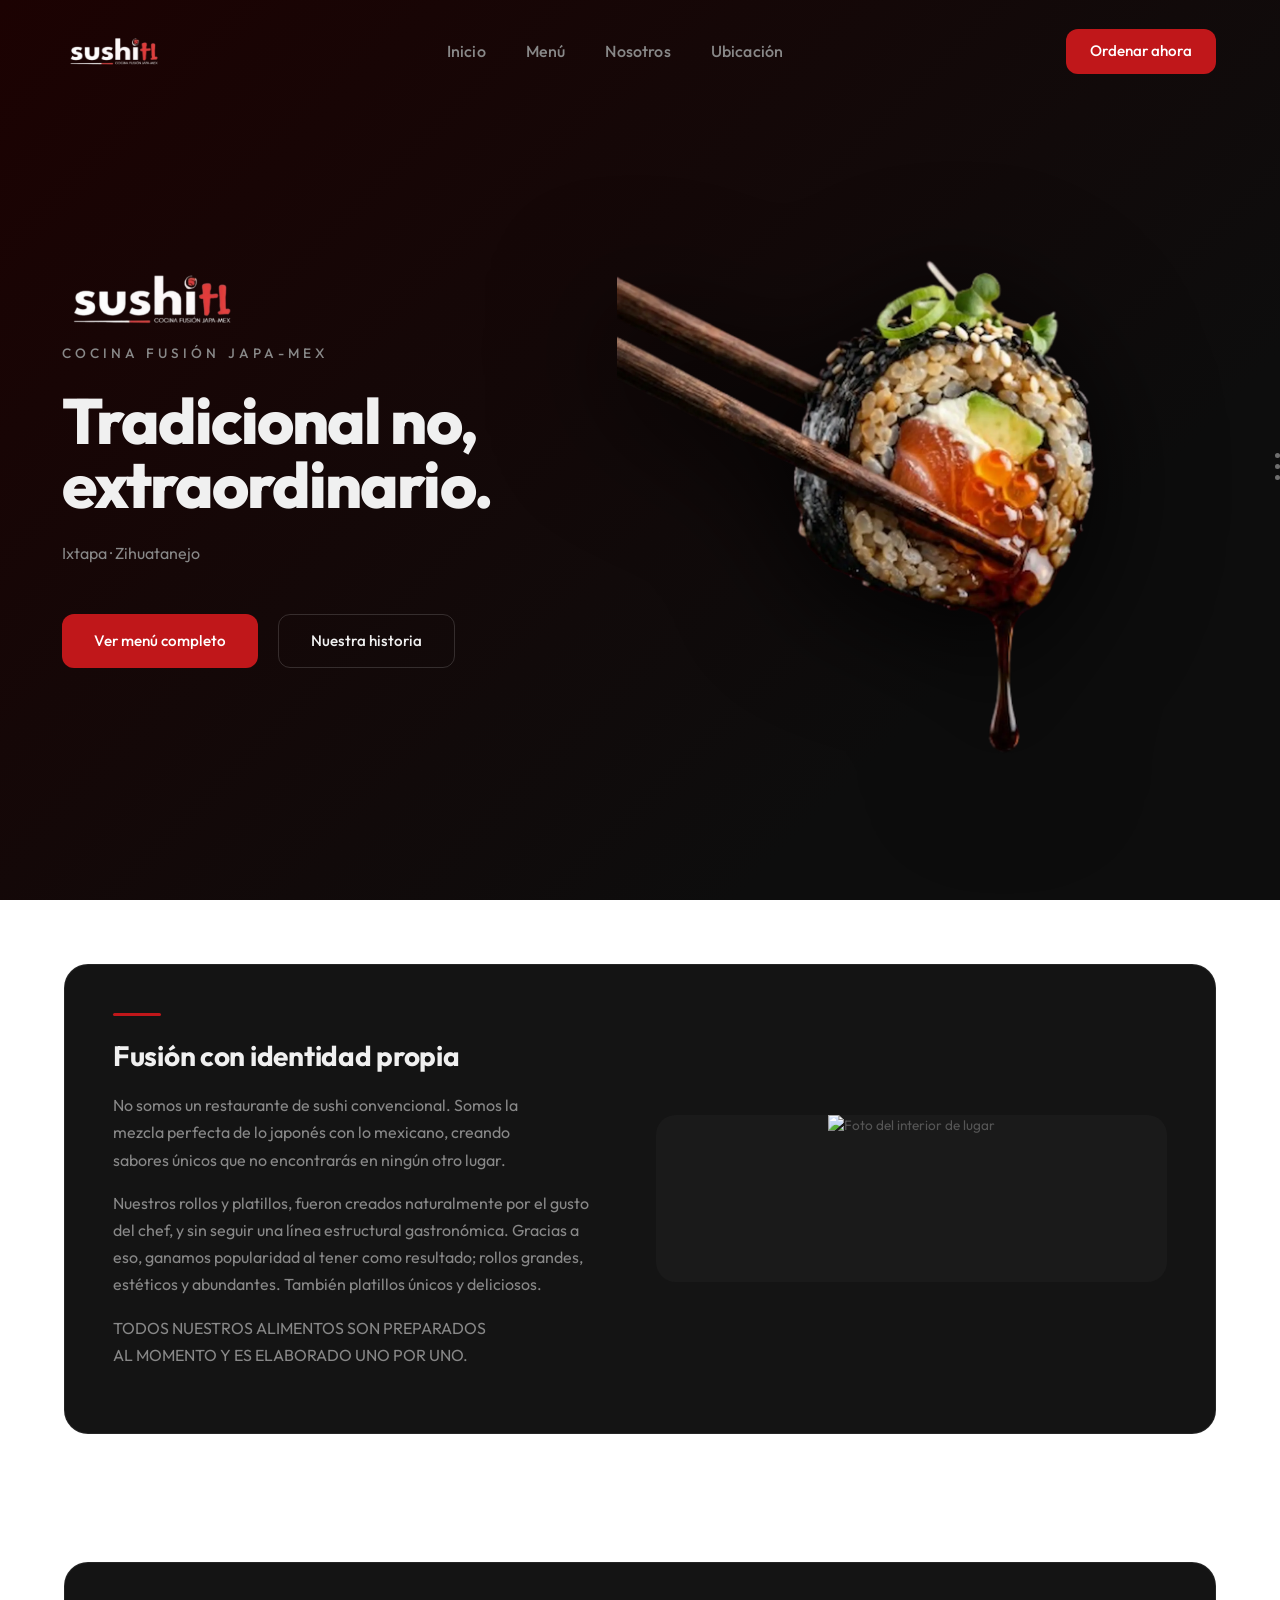
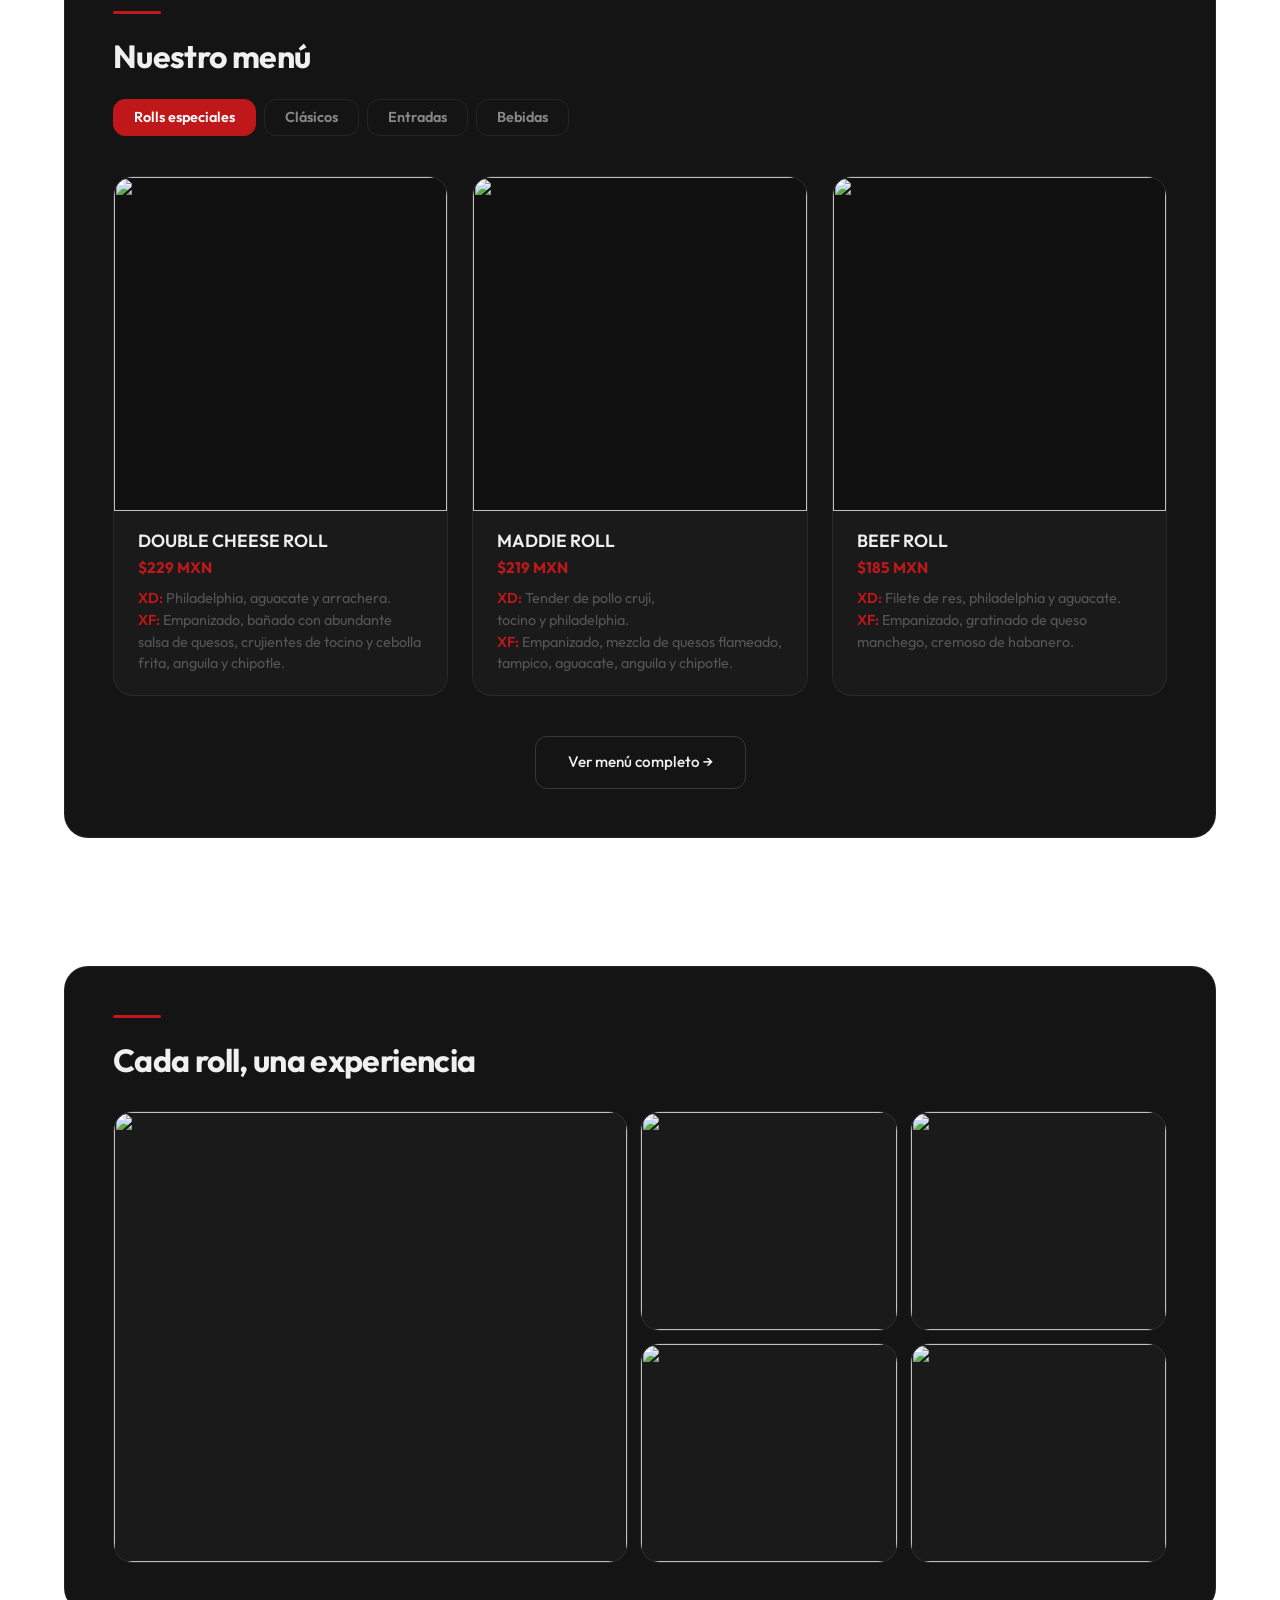
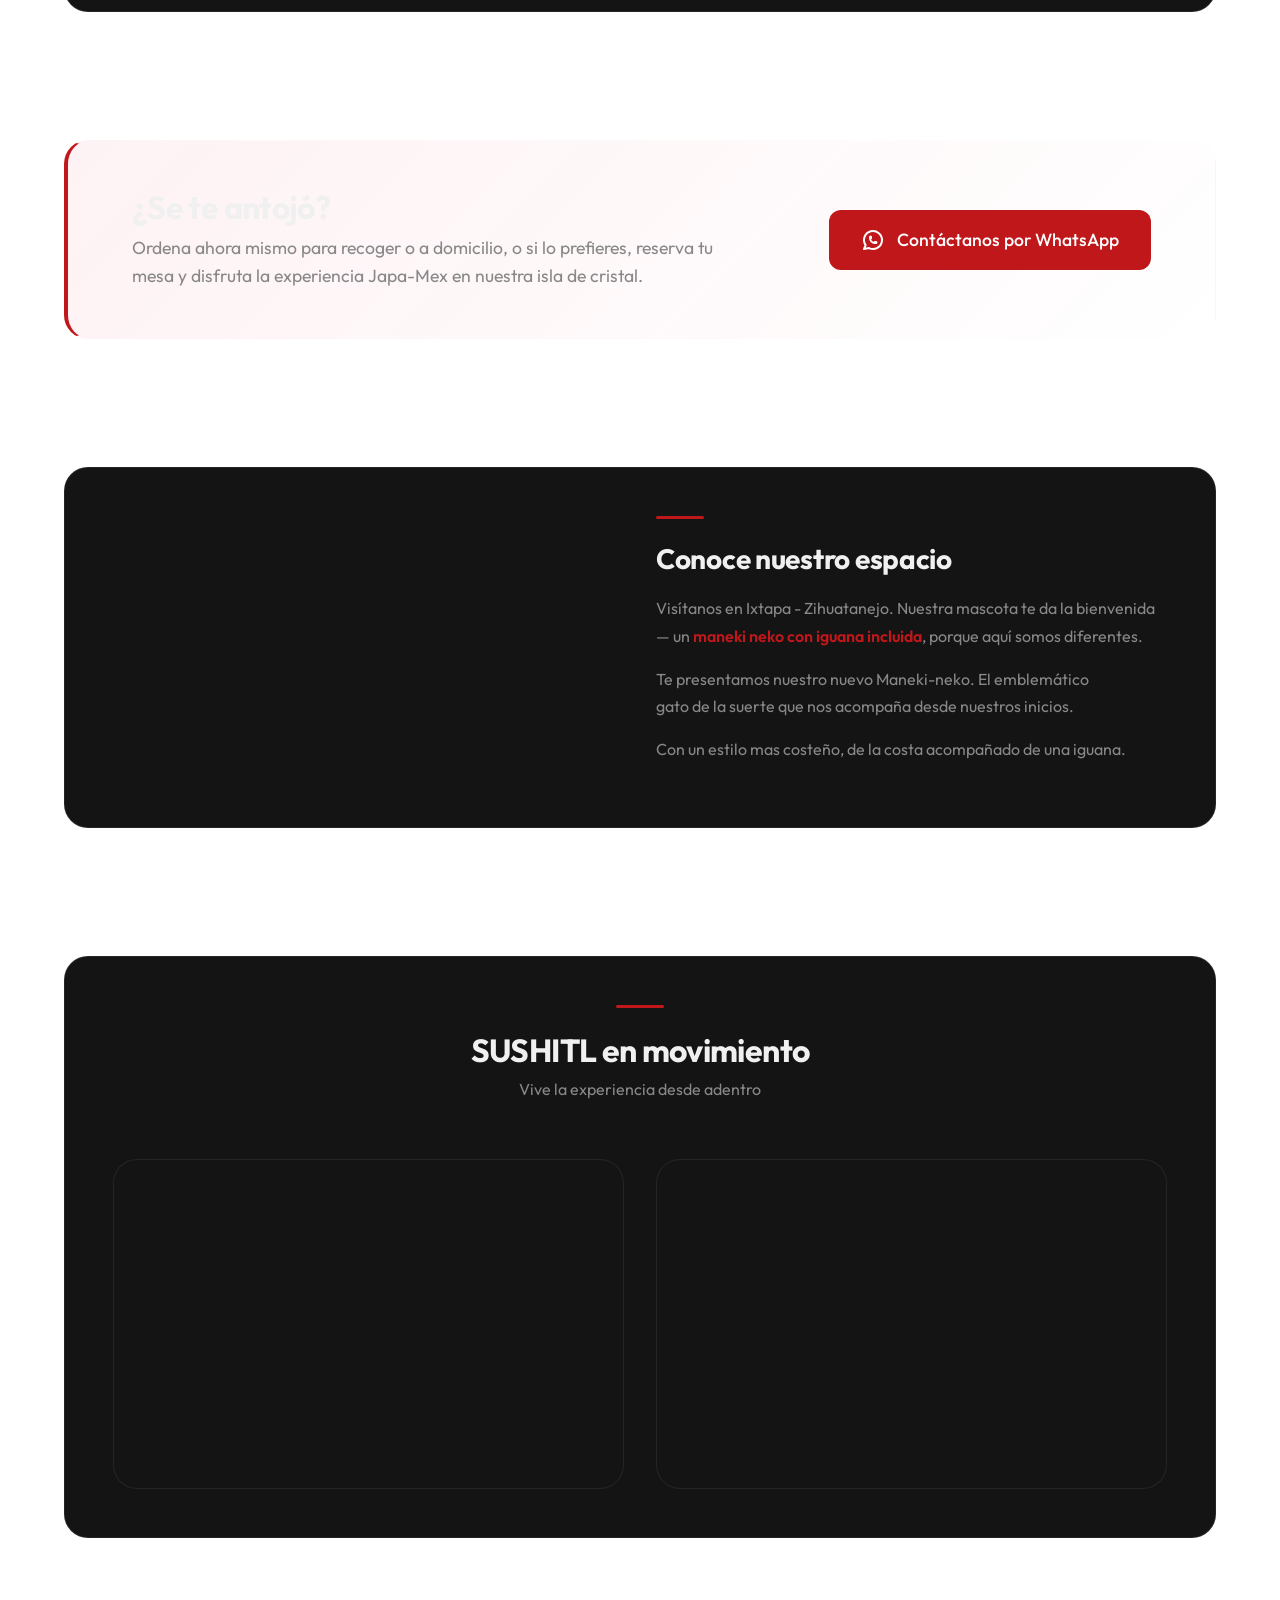
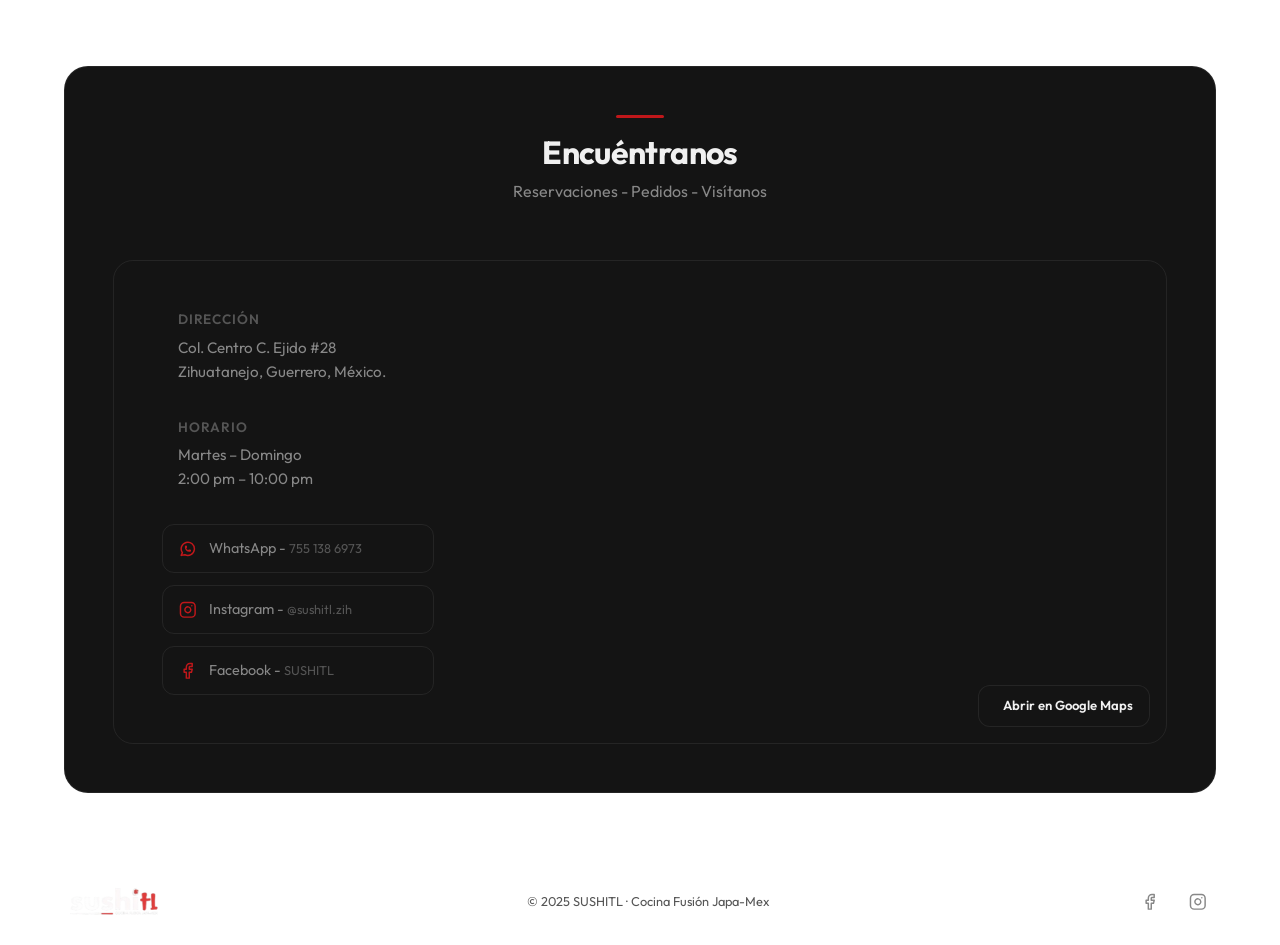
==== commit 12591209: "Update index.html" ====
--- a/index.html
+++ b/index.html
@@ -9,18 +9,13 @@
     <meta name="description"
         content="SushiTL — Cocina Fusión Japa-Mex en Ixtapa · Zihuatanejo. Tradicional no, extraordinario. Rollos únicos, ambiente con actitud y sabor que rompe esquemas.">
 
-    <!-- CSS -->
     <link rel="stylesheet" href="index.css">
 
-    <!-- Icons (Lucide via CDN — estilo outline limpio) -->
     <link rel="stylesheet" href="https://cdn.jsdelivr.net/npm/lucide-static@latest/font/lucide.min.css">
 </head>
 
 <body>
 
-    <!-- ═══════════════════════════════════════════
-         SECCIÓN 1 — NAVEGACIÓN FIJA (Floating Pill)
-         ═══════════════════════════════════════════ -->
     <nav class="navbar" id="navbar">
         <div class="nav-inner">
             <a href="#" class="nav-logo">
@@ -46,13 +41,8 @@
         </div>
     </nav>
 
-
-    <!-- ═══════════════════════════════════════════
-         SECCIÓN 2 — HERO PRINCIPAL
-         ═══════════════════════════════════════════ -->
     <section class="hero" id="inicio">
         <div class="container hero-container">
-            <!-- Columna Izquierda: Información -->
             <div class="hero-content">
                 <div class="hero-logo">
                     <img src="images/sushitl-logo.webp" alt="Logo de SushiTL">
@@ -68,13 +58,11 @@
                 </div>
             </div>
 
-            <!-- Columna Derecha: Visual Protagonista -->
             <div class="hero-visual">
                 <img src="images/descarga (1) (1).webp" alt="Pieza de Sushi SushiTL" class="hero-main-img">
             </div>
         </div>
 
-        <!-- Decoración scroll -->
         <div class="hero-scroll">
             <span class="dot"></span>
             <span class="dot"></span>
@@ -82,10 +70,6 @@
         </div>
     </section>
 
-
-    <!-- ═══════════════════════════════════════════
-         SECCIÓN 3 — PROPUESTA DE VALOR / NOSOTROS
-         ═══════════════════════════════════════════ -->
     <section class="section-spacing" id="nosotros">
         <div class="container">
             <div class="island">
@@ -101,8 +85,6 @@
                         </p>
                         <p>TODOS NUESTROS ALIMENTOS SON PREPARADOS AL MOMENTO Y ES ELABORADO UNO POR UNO.</p>
                     </div>
-
-                    <!-- PLACEHOLDER DE IMAGEN — Reemplazar con foto real -->
                     <div class="img-placeholder" id="img-about">
                         <img src="https://scontent.fzih1-1.fna.fbcdn.net/v/t39.30808-6/488909285_1261597365696601_9047463245509413797_n.jpg?_nc_cat=102&ccb=1-7&_nc_sid=b895b5&_nc_ohc=j288w4Dm8j8Q7kNvwFAEn2N&_nc_oc=Adr-n_yNKhBr1cwa4BgNX-9LPPC2iqt2MtTGx2uJZjyz4WB-P-htLuH_4IhL6_fvprG1IUCR7dQPRV7jxufiazBk&_nc_zt=23&_nc_ht=scontent.fzih1-1.fna&_nc_gid=7O1BqbRXb-C21qXTEwcbvg&_nc_ss=7a3a8&oh=00_Af1lSzBT2AkLTJF55dZ5pf234eXpmf8d72IYXFbyvSBJcA&oe=69EC7AC1"
                             alt="Foto del interior de lugar">
@@ -112,17 +94,12 @@
         </div>
     </section>
 
-
-    <!-- ═══════════════════════════════════════════
-         SECCIÓN 4 — MENÚ DESTACADO
-         ═══════════════════════════════════════════ -->
     <section class="section-spacing" id="menu">
         <div class="container">
             <div class="island">
                 <span class="red-line"></span>
                 <h2 class="section-title">Nuestro menú</h2>
 
-                <!-- Tabs de categoría -->
                 <div class="menu-tabs">
                     <button class="menu-tab active" data-category="especiales">Rolls especiales</button>
                     <button class="menu-tab" data-category="clasicos">Clásicos</button>
@@ -130,10 +107,8 @@
                     <button class="menu-tab" data-category="bebidas">Bebidas</button>
                 </div>
 
-                <!-- Grid de platillos -->
                 <div class="menu-grid" id="menuGrid">
 
-                    <!-- Card 1 — Double Cheese Roll -->
                     <div class="menu-card" data-category="especiales">
                         <div class="menu-card-img">
                             <img src="https://scontent.fzih1-1.fna.fbcdn.net/v/t39.30808-6/540526323_1395556042300732_8328363149174479813_n.jpg?_nc_cat=109&ccb=1-7&_nc_sid=7b2446&_nc_ohc=UUCuMqIdQoIQ7kNvwHUlQF5&_nc_oc=Adr47FfxOa3nIsk9gmMFgqzasvCRX0ozVfVD-gwCmPlXpL87I1YR-zJu-p2eWfHbLpS0tubYmrkVbJ8DWxlq22N6&_nc_zt=23&_nc_ht=scontent.fzih1-1.fna&_nc_gid=wGWGQAonHroOcv-V3FwlXQ&_nc_ss=7a3a8&oh=00_Af1nj7dkqT46IygThmx-CPEhFl9mWLd_klX8VqLkmdwcKA&oe=69EC69FC"
@@ -150,8 +125,7 @@
                             </p>
                         </div>
                     </div>
-
-                    <!-- Card 2 — Mexican Roll -->
+                    
                     <div class="menu-card" data-category="especiales">
                         <div class="menu-card-img">
                             <img src="https://scontent.fzih1-1.fna.fbcdn.net/v/t39.30808-6/523802828_1389402636249406_4219379159739626044_n.jpg?_nc_cat=104&ccb=1-7&_nc_sid=7b2446&_nc_ohc=CtJhnJ2GrNwQ7kNvwFtiHzm&_nc_oc=Ado78tTeSIDZXLUwZ9AQ8dxCO96zUX1_dsQJ3-uDCcINPbY_hvE2w-11Zo4yLDR3RcHH5v_jFxO1D9uiylkZcCZr&_nc_zt=23&_nc_ht=scontent.fzih1-1.fna&_nc_gid=wjVRnpnN-qmLonpI6UIrSg&_nc_ss=7a3a8&oh=00_Af2FSueLe7eCL6HaOLmU8WIL2c3nt99rgUXjwlHLmE5LoQ&oe=69EC814E"
@@ -168,7 +142,6 @@
                         </div>
                     </div>
 
-                    <!-- Card 3 — Sushitl Roll -->
                     <div class="menu-card" data-category="especiales">
                         <div class="menu-card-img">
                             <img src="https://scontent.fzih1-1.fna.fbcdn.net/v/t39.30808-6/561546674_1436857454837257_3097389067008338746_n.jpg?_nc_cat=103&ccb=1-7&_nc_sid=7b2446&_nc_ohc=PKKvgyGpVHQQ7kNvwFVO32X&_nc_oc=AdpDOObJ7pAHWVuXeuziMd2-mc9EzMa9zBwXL4WwqKbGQ5nwJWM7nWlcDPFVipjd2852vxw8-0h6_H4CS1qDMF0u&_nc_zt=23&_nc_ht=scontent.fzih1-1.fna&_nc_gid=krl9rfp1JKHWBkgB8FW_pQ&_nc_ss=7a3a8&oh=00_Af3tlQXPiD1dD2gIAmfeuvt7n5izL148DNpJF5q-daAW2g&oe=69EC8676"
@@ -185,7 +158,6 @@
                         </div>
                     </div>
 
-                    <!-- Card 5 — Philadelphia Roll (Clásicos) -->
                     <div class="menu-card" data-category="clasicos" style="display:none;">
                         <div class="menu-card-img">
                             <img src="https://scontent.fzih1-1.fna.fbcdn.net/v/t39.30808-6/557014695_1421921629664173_5354417396296960469_n.jpg?_nc_cat=110&ccb=1-7&_nc_sid=7b2446&_nc_ohc=M07DYJAZya0Q7kNvwEkoaJS&_nc_oc=Ado0bG4xbPPBVE0rC6q3gCMhzCUZf3VZXn6FoalnIlmHTMoXlbcT6MV09F1q-AFsOeSgJIvB2UlZmOpUw9_rY4Kt&_nc_zt=23&_nc_ht=scontent.fzih1-1.fna&_nc_gid=5YYjxZYN1wIbvnoe6AErRg&_nc_ss=7a3a8&oh=00_Af0TT12CDiBcgMlWd3GB7FiP9PN0k78Kmz2en5VMPus63g&oe=69EC68A9"
@@ -202,7 +174,6 @@
                         </div>
                     </div>
 
-                    <!-- Card 6 — Tempura Roll (Clásicos) -->
                     <div class="menu-card" data-category="clasicos" style="display:none;">
                         <div class="menu-card-img">
                             <img src="https://scontent.fzih1-1.fna.fbcdn.net/v/t39.30808-6/574571363_1454053576450978_3975585918088760446_n.jpg?_nc_cat=103&ccb=1-7&_nc_sid=7b2446&_nc_ohc=QMqWvP1f7Q8Q7kNvwGgd4eX&_nc_oc=Adq1wDwwXnw9GDzJk-m61cebipkeZw1mWChgTgE7zCy4mPkEqDHPg6GRrf3L-FKNb0C8tMxwn0c7eKEpqMlRR0UK&_nc_zt=23&_nc_ht=scontent.fzih1-1.fna&_nc_gid=vNafDTb923XmkB7J7mMvaQ&_nc_ss=7a3a8&oh=00_Af26FwPBb4dPlUTrwA9vXXo_SPpgKoU8K50KV5DePkZjpA&oe=69EC626A"
@@ -219,7 +190,6 @@
                         </div>
                     </div>
 
-                    <!-- Card 7 — Edamames (Entradas) -->
                     <div class="menu-card" data-category="entradas" style="display:none;">
                         <div class="menu-card-img">
                             <img src="https://scontent.fzih1-1.fna.fbcdn.net/v/t39.30808-6/657554545_1576715770851424_7192884410417153863_n.jpg?_nc_cat=100&ccb=1-7&_nc_sid=7b2446&_nc_ohc=zaaAwC4Z20QQ7kNvwGt1XL0&_nc_oc=AdpJ_rG2-_7u7DTF183WSvBx82SiPsAQG1bpp4ue2hLIJUi-c_VEuROQ2duEfa4AaW7pInXXXPFvXao3AWHPcHBo&_nc_zt=23&_nc_ht=scontent.fzih1-1.fna&_nc_gid=BEZl2bsNV4z3j-K2MByCkg&_nc_ss=7a3a8&oh=00_Af2jlT7IT2fWm3QtS8hsdDPyIka6tbIeIybJSNyh5kgMeA&oe=69EC745F"
@@ -250,7 +220,6 @@
                         </div>
                     </div>
 
-                    <!-- Card 9 — Mezcalada (Bebidas) -->
                     <div class="menu-card" data-category="bebidas" style="display:none;">
                         <div class="menu-card-img">
                             <img src="https://scontent.fzih1-1.fna.fbcdn.net/v/t39.30808-6/609180510_1505343841321951_2818492868222442061_n.jpg?_nc_cat=103&ccb=1-7&_nc_sid=7b2446&_nc_ohc=tzYf1JUfvmwQ7kNvwFrOGEN&_nc_oc=AdqZPAdEE9J4f6iZjRrZ3nBhRNGagrCP2LNoqyoc8nCZkq6e656tlGYhAoGXsMxmtnbskReKicGbXni0VsdoGOJo&_nc_zt=23&_nc_ht=scontent.fzih1-1.fna&_nc_gid=UYf-Wz7FQGAaOjPaocj87Q&_nc_ss=7a3a8&oh=00_Af0ZRegW0PC_nccXc-gss0YghAoRDk6i0rVPn1F7zM-8-A&oe=69EC9323"
@@ -270,10 +239,6 @@
         </div>
     </section>
 
-
-    <!-- ═══════════════════════════════════════════
-         SECCIÓN 5 — GALERÍA VISUAL
-         ═══════════════════════════════════════════ -->
     <section class="section-spacing" id="galeria">
         <div class="container">
             <div class="island">
@@ -281,41 +246,31 @@
                 <h2 class="section-title">Cada roll, una experiencia</h2>
 
                 <div class="gallery-grid">
-                    <!-- Item Grande (izquierda) -->
                     <div class="gallery-item large" id="gallery-1">
-                        <!-- PLACEHOLDER: Foto principal macro de roll con palillos y salsa goteando -->
                         <img src="https://scontent.fzih1-1.fna.fbcdn.net/v/t39.30808-6/580574814_1461377355718600_2843613885724667035_n.jpg?_nc_cat=101&ccb=1-7&_nc_sid=7b2446&_nc_ohc=BiSjCanF7wYQ7kNvwGD2PPX&_nc_oc=AdrKBaTXfxIO1rOy83sti0W013ttQAX3UWQNoTd1hgkyF_UztcPY1gwSGbeCTujt8eW6oSm5pmUxXypJCI053wix&_nc_zt=23&_nc_ht=scontent.fzih1-1.fna&_nc_gid=8jhRuSya27n6Lqu_nYimzA&_nc_ss=7a3a8&oh=00_Af3TPR7jY4suqP_QKfAPUR-3Z9w1h7ATMKUlxinXxHiDRw&oe=69EC9573"
                             alt="">
                         <div class="gallery-overlay"><span>Mejor producto</span></div>
                     </div>
 
-                    <!-- Item 2 -->
                     <div class="gallery-item" id="gallery-2">
-                        <!-- PLACEHOLDER: Foto de plato completo en mesa oscura -->
                         <img src="https://scontent.fzih1-1.fna.fbcdn.net/v/t39.30808-6/632871021_1539976424525359_7280901007860494483_n.jpg?_nc_cat=100&ccb=1-7&_nc_sid=7b2446&_nc_ohc=0BspWyTMum4Q7kNvwErzGRk&_nc_oc=Adp1-K79wQHLo7aOOLyQSrw9w1-Smfx2sx8rEX66JWzwdOOdNFdrMt-uxGDtMi_r4W1IEULwJRnU4E1Kemg-0YhE&_nc_zt=23&_nc_ht=scontent.fzih1-1.fna&_nc_gid=hXA16NYXFiBdyyxFazqonw&_nc_ss=7a3a8&oh=00_Af36NgHSXmSkuBegOc7Qokl-gX309YRA-Om-hQgyHe3FBg&oe=69EC872E"
                             alt="">
                         <div class="gallery-overlay"><span>Plato servido</span></div>
                     </div>
 
-                    <!-- Item 3 -->
                     <div class="gallery-item" id="gallery-3">
-                        <!-- PLACEHOLDER: Foto del chef preparando -->
                         <img src="https://scontent.fzih1-1.fna.fbcdn.net/v/t39.30808-6/574570836_1454053569784312_4088708623225959851_n.jpg?_nc_cat=100&ccb=1-7&_nc_sid=7b2446&_nc_ohc=_jQuwWzy2BQQ7kNvwHe5SV5&_nc_oc=AdoBWhqi5j5Thf9JRueknI6cvQvnce_VZrfdWiO5FbAIf067QqdOevr-gaZsCWE2y53moHj-4ZGtRAVCB9dNG9sw&_nc_zt=23&_nc_ht=scontent.fzih1-1.fna&_nc_gid=V4Yzao28C9nUJEqBAhc-wQ&_nc_ss=7a3a8&oh=00_Af1VaNzl9ZAJUOrBKldVjN2gMu0VaOfVJbwKd_h9PjOAgQ&oe=69EC7254"
                             alt="">
                         <div class="gallery-overlay"><span>Preparación</span></div>
                     </div>
 
-                    <!-- Item 4 -->
                     <div class="gallery-item" id="gallery-4">
-                        <!-- PLACEHOLDER: Foto de ensalada/entrada japonesa -->
                         <img src="https://scontent.fncg1-1.fna.fbcdn.net/v/t39.30808-6/490406394_1272113467978324_7812839161911314140_n.jpg?_nc_cat=104&ccb=1-7&_nc_sid=7b2446&_nc_ohc=7zSOhuPcTPIQ7kNvwFLxkW1&_nc_oc=Ado12nkD-K5md2qQsUO7CFZ0voDIiYg7Vk-KyIrFBNOGY8frPHffnS_6uOTxu-1TmfM&_nc_zt=23&_nc_ht=scontent.fncg1-1.fna&_nc_gid=Cpo0G3h10OEF5NM9b9QofA&_nc_ss=7a3a8&oh=00_Af1vhIEhCccPXS4sP4Gu0-TOctUVMa_oOc9XYS-AtBeOew&oe=69EC6155"
                             alt="">
                         <div class="gallery-overlay"><span>Entradas</span></div>
                     </div>
 
-                    <!-- Item 5 -->
                     <div class="gallery-item" id="gallery-5">
-                        <!-- PLACEHOLDER: Foto del local (neón / ambiente nocturno) -->
                         <img src="https://scontent.fzih1-1.fna.fbcdn.net/v/t39.30808-6/497510512_1293422625847408_6113783587060354869_n.jpg?_nc_cat=108&ccb=1-7&_nc_sid=7b2446&_nc_ohc=e7lS0Pun6XcQ7kNvwH1EvaM&_nc_oc=AdqjqU2p7wpAETQgI6kgqpyNOhqxmThb08kGdXqNijFJ3V1Bm6RFVjLkvtXCWI-Q2YDJJo6_tCKSs2MEZUfLp5tI&_nc_zt=23&_nc_ht=scontent.fzih1-1.fna&_nc_gid=GzglkAxXn1XAG8bjQuqHgg&_nc_ss=7a3a8&oh=00_Af1ixvHSnr3d8K67IdDiA3puLCdgvPiVMVVW3ejq5k5rZQ&oe=69EC6C91"
                             alt="">
                         <div class="gallery-overlay"><span>Ambiente</span></div>
@@ -325,7 +280,6 @@
         </div>
     </section>
 
-    <!-- SECCION CTA - ORDENA AQUI -->
     <section class="section-spacing">
         <div class="container">
             <div class="island cta-banner">
@@ -350,12 +304,10 @@
         </div>
     </section>
 
-    <!-- SECCION 6 - MASCOTA -->
     <section class="section-spacing" id="mascota">
         <div class="container">
             <div class="island">
                 <div class="mascota-grid">
-                    <!-- PLACEHOLDER DE IMAGEN — Reemplazar con foto real -->
                     <div class="img-placeholder" id="img-mascota">
                         <img src="https://scontent.fzih1-1.fna.fbcdn.net/v/t39.30808-6/598927546_1493570005832668_8672663399149172513_n.jpg?stp=cp6_dst-jpg_tt6&_nc_cat=106&ccb=1-7&_nc_sid=7b2446&_nc_ohc=W15fcniDXTAQ7kNvwFxr3O3&_nc_oc=AdqV5VWGL9g_Zt0OXhoQ9P0eObEqFzX3ZimFlxLqub37gHpehZqvV3-_xmZRgmCRaZs0Um1O_muoL-X4wRPnLPTd&_nc_zt=23&_nc_ht=scontent.fzih1-1.fna&_nc_gid=Cb3FwvlXGXGipKxZNdNhmQ&_nc_ss=7a3a8&oh=00_Af1ErX-EsvX99TV02y8Eck06NOAj5hM8qbU9gORPq7m19w&oe=69EC66E9"
                             alt="">
@@ -375,7 +327,6 @@
         </div>
     </section>
 
-    <!-- SECCION 7 - VIDEOS -->
     <section class="section-spacing" id="videos">
         <div class="container">
             <div class="island">
@@ -402,7 +353,6 @@
         </div>
     </section>
 
-    <!-- SECCION 8 - UBICACION Y CONTACTO -->
     <section class="section-spacing" id="contacto">
         <div class="container">
             <div class="island">
@@ -479,9 +429,6 @@
         </div>
     </section>
 
-    <!-- ═══════════════════════════════════════════
-         SECCIÓN 8 — FOOTER
-         ═══════════════════════════════════════════ -->
     <footer class="site-footer">
         <div class="container">
             <div class="footer-inner">
@@ -513,18 +460,12 @@
         </div>
     </footer>
 
-
-    <!-- ═══════════════════════════════════════════
-         JAVASCRIPT
-         ═══════════════════════════════════════════ -->
     <script>
-        // ── Navbar scroll effect ──
         const navbar = document.getElementById('navbar');
         window.addEventListener('scroll', () => {
             navbar.classList.toggle('scrolled', window.scrollY > 50);
         });
 
-        // ── Mobile hamburger ──
         const hamburger = document.getElementById('navHamburger');
         const navLinks = document.getElementById('navLinks');
 
@@ -533,7 +474,6 @@
             navLinks.classList.toggle('open');
         });
 
-        // Close mobile menu on link click
         navLinks.querySelectorAll('a').forEach(link => {
             link.addEventListener('click', () => {
                 hamburger.classList.remove('open');
@@ -541,13 +481,11 @@
             });
         });
 
-        // ── Menu tabs filtering ──
         const tabs = document.querySelectorAll('.menu-tab');
         const cards = document.querySelectorAll('.menu-card');
 
         tabs.forEach(tab => {
             tab.addEventListener('click', () => {
-                // Update active tab
                 tabs.forEach(t => t.classList.remove('active'));
                 tab.classList.add('active');
 
@@ -558,7 +496,6 @@
                     if (card.dataset.category === category) {
                         card.style.display = '';
                         visibleCount++;
-                        // Only show first 3
                         if (visibleCount > 3) card.style.display = 'none';
                     } else {
                         card.style.display = 'none';
@@ -570,4 +507,4 @@
 
 </body>
 
-</html>+</html>
